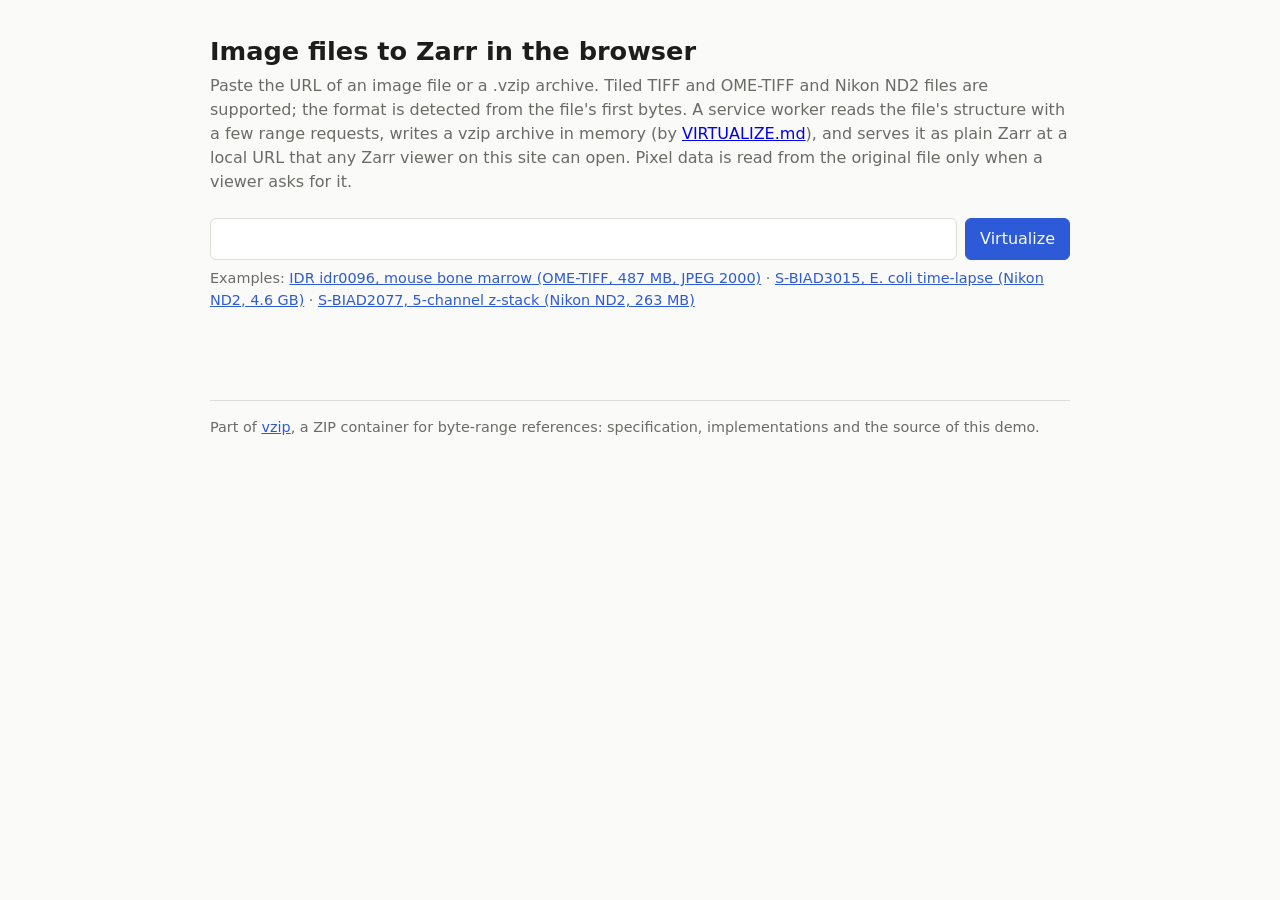
==== image-to-zarr/index.html @ a0968140 "chore(pages): build image-to-zarr from d-v-b/vzip@c5d77cf and d-v-b/neuroglancer@521269b" ====
<!doctype html>
<html lang="en">
<head>
<meta charset="utf-8">
<meta name="viewport" content="width=device-width, initial-scale=1">
<title>Image files to Zarr in the browser</title>
<meta name="description" content="Paste the URL of a remote image file, such as an (OME-)TIFF or a Nikon ND2: a service worker virtualizes it into a vzip archive in the browser and serves it as plain Zarr, opened here in Neuroglancer.">
<style>
  :root {
    --bg: #fafaf8; --fg: #1d1d1b; --muted: #6b6b66; --line: #deddd8;
    --panel: #ffffff; --accent: #2d5bd7; --error: #b3261e;
    font-family: ui-sans-serif, system-ui, -apple-system, "Segoe UI", sans-serif;
  }
  @media (prefers-color-scheme: dark) {
    :root { --bg: #141413; --fg: #ecebe6; --muted: #9b9a94; --line: #34332f;
      --panel: #1d1d1b; --accent: #8aa8ff; --error: #f2b8b5; }
  }
  body { background: var(--bg); color: var(--fg); margin: 0; line-height: 1.5; }
  main { max-width: 860px; margin: 0 auto; padding: 32px 16px 64px; }
  h1 { font-size: 1.6rem; margin: 0 0 4px; }
  p.lede { color: var(--muted); margin: 0 0 24px; }
  form { display: flex; gap: 8px; flex-wrap: wrap; }
  select { font: inherit; padding: 2px 4px; border: 1px solid var(--line); border-radius: 4px; background: var(--panel); color: var(--fg); }
  input { flex: 1 1 420px; min-width: 0; padding: 8px 10px; font: inherit; font-size: 0.9rem;
    border: 1px solid var(--line); border-radius: 6px; background: var(--panel); color: var(--fg); }
  button, a.button { padding: 8px 14px; font: inherit; border-radius: 6px; border: 1px solid var(--accent);
    background: var(--accent); color: var(--bg); cursor: pointer; text-decoration: none; display: inline-block; }
  a.button.secondary { background: transparent; color: var(--accent); }
  #status { margin: 16px 0; color: var(--muted); min-height: 1.5em; }
  #status.error { color: var(--error); }
  section { background: var(--panel); border: 1px solid var(--line); border-radius: 8px; padding: 16px; margin-top: 16px; }
  code { font-family: ui-monospace, "SF Mono", Menlo, monospace; font-size: 0.85rem; word-break: break-all; }
  table { border-collapse: collapse; width: 100%; font-size: 0.9rem; margin: 8px 0 16px; }
  th, td { text-align: left; padding: 4px 8px; border-bottom: 1px solid var(--line); }
  th { color: var(--muted); font-weight: 500; }
  .actions { display: flex; gap: 8px; flex-wrap: wrap; }
  .examples { font-size: 0.9rem; color: var(--muted); margin-top: 8px; }
  .examples a { color: var(--accent); }
  footer { margin-top: 48px; padding-top: 16px; border-top: 1px solid var(--line); font-size: 0.9rem; color: var(--muted); }
  footer a { color: var(--accent); }
</style>
</head>
<body>
<main>
  <h1>Image files to Zarr in the browser</h1>
  <p class="lede">Paste the URL of an image file or a .vzip archive. Tiled TIFF and OME-TIFF and
    Nikon ND2 files are supported; the format is detected from the file's first bytes. A
    service worker reads the file's structure with a few range requests, writes a vzip archive in
    memory (by <a href="https://github.com/d-v-b/vzip/blob/main/VIRTUALIZE.md">VIRTUALIZE.md</a>), and
    serves it as plain Zarr at a local URL that any Zarr viewer on this site can open. Pixel data is
    read from the original file only when a viewer asks for it.</p>
  <form id="form">
    <input id="url" type="url" required aria-label="image file or vzip URL">
    <button type="submit">Virtualize</button>
  </form>
  <div class="examples">Examples: <a href="#" id="example">IDR idr0096, mouse bone marrow (OME-TIFF, 487 MB, JPEG 2000)</a>
    · <a href="#" id="example-nd2">S-BIAD3015, E. coli time-lapse (Nikon ND2, 4.6 GB)</a>
    · <a href="#" id="example-nd2-zstack">S-BIAD2077, 5-channel z-stack (Nikon ND2, 263 MB)</a></div>
  <div id="status" role="status"></div>
  <section id="result" hidden>
    <div><strong id="name"></strong></div>
    <div id="series-row" hidden>Image: <select id="series" aria-label="series"></select> <span id="series-count"></span></div>
    <div>Zarr URL: <code id="zarr-url"></code></div>
    <table><thead><tr><th>level</th><th>shape</th><th>chunk</th><th>data type</th><th>codecs</th></tr></thead>
      <tbody id="levels"></tbody></table>
    <div class="actions">
      <a class="button" id="open-ng" target="_blank" rel="noopener">Open in Neuroglancer</a>
      <a class="button secondary" id="download">Download .vzip</a>
    </div>
  </section>
  <footer>Part of <a href="https://github.com/d-v-b/vzip">vzip</a>, a ZIP container for
    byte-range references: specification, implementations and the source of this demo.</footer>
</main>
<script type="module" src="demo.js"></script>
</body>
</html>
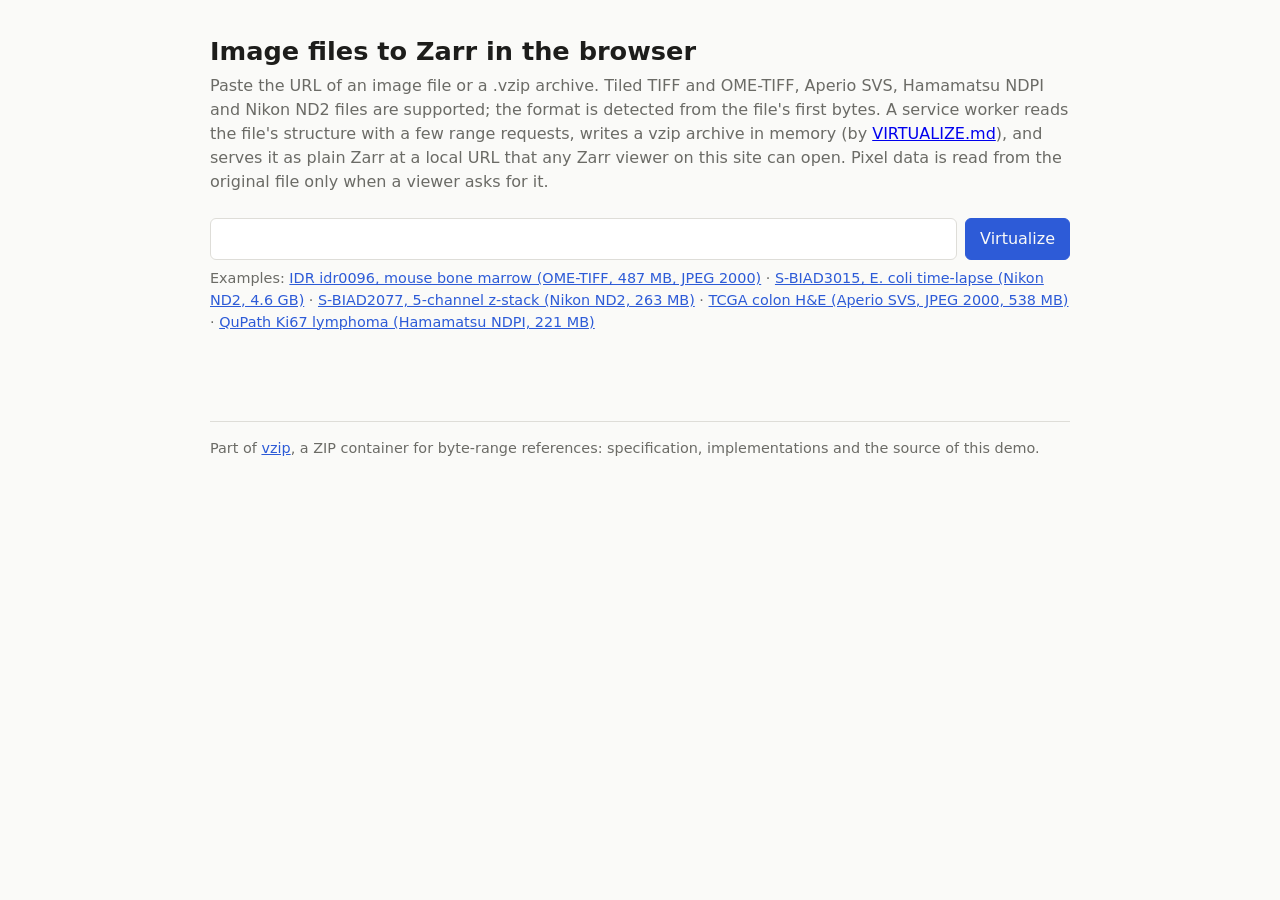
==== commit e366b379: "chore(pages): build image-to-zarr from d-v-b/vzip@f7aad7b and d-v-b/neuroglancer@e966e24" ====
--- a/image-to-zarr/index.html
+++ b/image-to-zarr/index.html
@@ -43,8 +43,8 @@
 <body>
 <main>
   <h1>Image files to Zarr in the browser</h1>
-  <p class="lede">Paste the URL of an image file or a .vzip archive. Tiled TIFF and OME-TIFF and
-    Nikon ND2 files are supported; the format is detected from the file's first bytes. A
+  <p class="lede">Paste the URL of an image file or a .vzip archive. Tiled TIFF and OME-TIFF, Aperio SVS,
+    Hamamatsu NDPI and Nikon ND2 files are supported; the format is detected from the file's first bytes. A
     service worker reads the file's structure with a few range requests, writes a vzip archive in
     memory (by <a href="https://github.com/d-v-b/vzip/blob/main/VIRTUALIZE.md">VIRTUALIZE.md</a>), and
     serves it as plain Zarr at a local URL that any Zarr viewer on this site can open. Pixel data is
@@ -55,11 +55,13 @@
   </form>
   <div class="examples">Examples: <a href="#" id="example">IDR idr0096, mouse bone marrow (OME-TIFF, 487 MB, JPEG 2000)</a>
     · <a href="#" id="example-nd2">S-BIAD3015, E. coli time-lapse (Nikon ND2, 4.6 GB)</a>
-    · <a href="#" id="example-nd2-zstack">S-BIAD2077, 5-channel z-stack (Nikon ND2, 263 MB)</a></div>
+    · <a href="#" id="example-nd2-zstack">S-BIAD2077, 5-channel z-stack (Nikon ND2, 263 MB)</a>
+    · <a href="#" id="example-svs">TCGA colon H&amp;E (Aperio SVS, JPEG 2000, 538 MB)</a>
+    · <a href="#" id="example-ndpi">QuPath Ki67 lymphoma (Hamamatsu NDPI, 221 MB)</a></div>
   <div id="status" role="status"></div>
   <section id="result" hidden>
     <div><strong id="name"></strong></div>
-    <div id="series-row" hidden>Image: <select id="series" aria-label="series"></select> <span id="series-count"></span></div>
+    <div id="series-row" hidden><span id="series-count"></span></div>
     <div>Zarr URL: <code id="zarr-url"></code></div>
     <table><thead><tr><th>level</th><th>shape</th><th>chunk</th><th>data type</th><th>codecs</th></tr></thead>
       <tbody id="levels"></tbody></table>
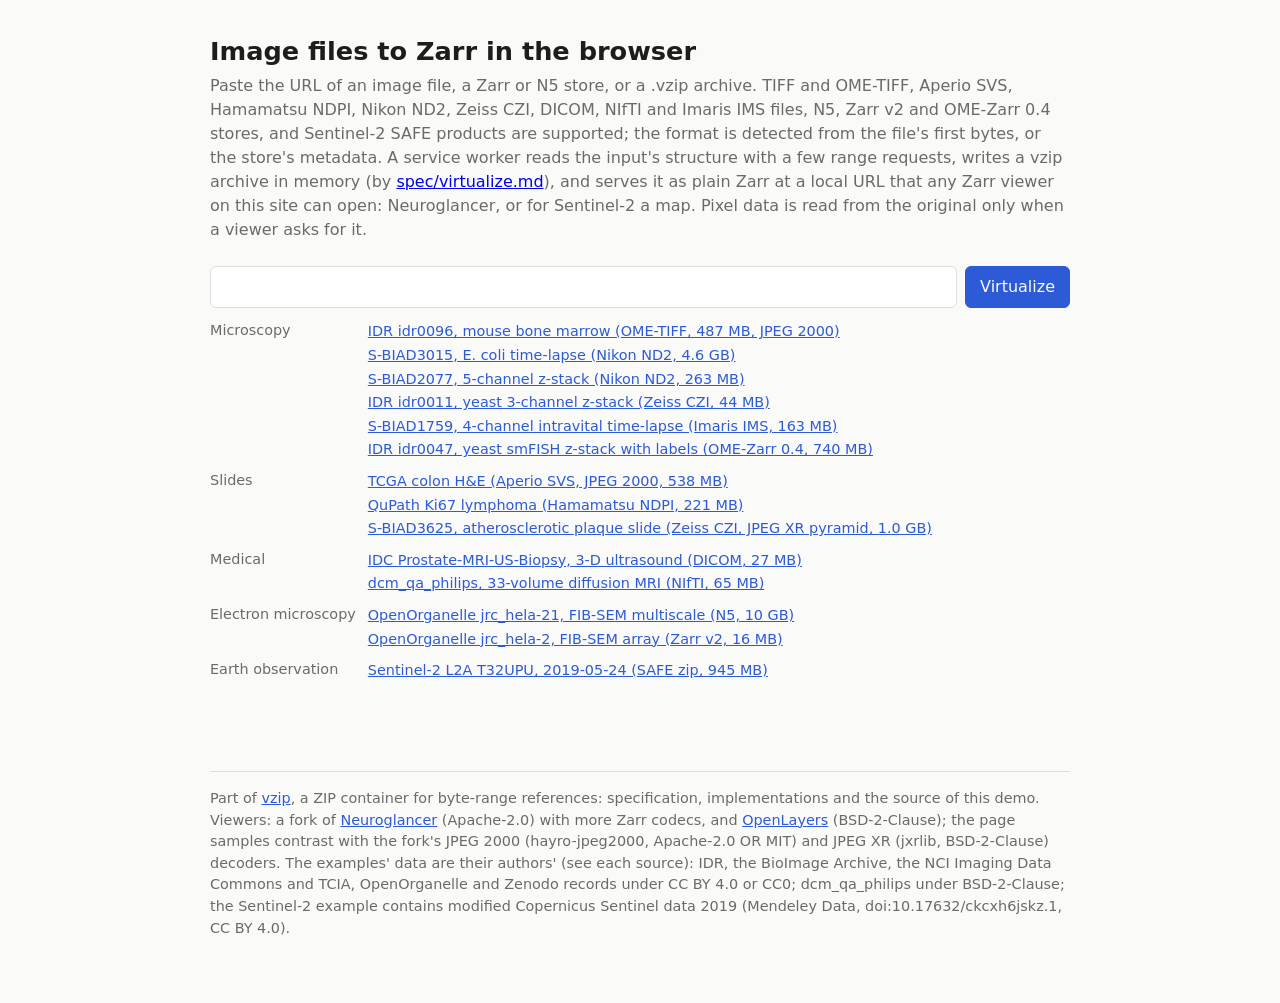
==== commit 0a20292f: "chore(pages): build image-to-zarr from d-v-b/vzip@d742d6f and d-v-b/neuroglancer@2e3c799" ====
--- a/image-to-zarr/index.html
+++ b/image-to-zarr/index.html
@@ -4,7 +4,7 @@
 <meta charset="utf-8">
 <meta name="viewport" content="width=device-width, initial-scale=1">
 <title>Image files to Zarr in the browser</title>
-<meta name="description" content="Paste the URL of a remote image file, such as an (OME-)TIFF or a Nikon ND2: a service worker virtualizes it into a vzip archive in the browser and serves it as plain Zarr, opened here in Neuroglancer.">
+<meta name="description" content="Paste the URL of a remote image file or store, such as an OME-TIFF, a Zeiss CZI, a DICOM, an N5 or a Sentinel-2 SAFE product: a service worker virtualizes it into a vzip archive in the browser and serves it as plain Zarr, opened here in Neuroglancer or on a map.">
 <style>
   :root {
     --bg: #fafaf8; --fg: #1d1d1b; --muted: #6b6b66; --line: #deddd8;
@@ -34,8 +34,16 @@
   th, td { text-align: left; padding: 4px 8px; border-bottom: 1px solid var(--line); }
   th { color: var(--muted); font-weight: 500; }
   .actions { display: flex; gap: 8px; flex-wrap: wrap; }
-  .examples { font-size: 0.9rem; color: var(--muted); margin-top: 8px; }
-  .examples a { color: var(--accent); }
+  .examples { font-size: 0.9rem; color: var(--muted); margin: 12px 0 0; padding: 0; list-style: none;
+    display: grid; grid-template-columns: max-content 1fr; gap: 8px 12px; }
+  .examples dt { font-weight: 500; }
+  .examples dd { margin: 0; }
+  .examples a { color: var(--accent); display: block; padding: 1px 0; }
+  @media (max-width: 560px) { .examples { grid-template-columns: 1fr; } .examples dd { margin-bottom: 6px; } }
+  [hidden] { display: none !important; }
+  .table { overflow-x: auto; }
+  #view-row { margin: 4px 0; }
+  #view-note { color: var(--muted); }
   footer { margin-top: 48px; padding-top: 16px; border-top: 1px solid var(--line); font-size: 0.9rem; color: var(--muted); }
   footer a { color: var(--accent); }
 </style>
@@ -43,35 +51,74 @@
 <body>
 <main>
   <h1>Image files to Zarr in the browser</h1>
-  <p class="lede">Paste the URL of an image file or a .vzip archive. Tiled TIFF and OME-TIFF, Aperio SVS,
-    Hamamatsu NDPI and Nikon ND2 files are supported; the format is detected from the file's first bytes. A
-    service worker reads the file's structure with a few range requests, writes a vzip archive in
-    memory (by <a href="https://github.com/d-v-b/vzip/blob/main/VIRTUALIZE.md">VIRTUALIZE.md</a>), and
-    serves it as plain Zarr at a local URL that any Zarr viewer on this site can open. Pixel data is
-    read from the original file only when a viewer asks for it.</p>
+  <p class="lede">Paste the URL of an image file, a Zarr or N5 store, or a .vzip archive. TIFF and OME-TIFF,
+    Aperio SVS, Hamamatsu NDPI, Nikon ND2, Zeiss CZI, DICOM, NIfTI and Imaris IMS files, N5, Zarr v2 and
+    OME-Zarr 0.4 stores, and Sentinel-2 SAFE products are supported; the format is detected from the file's
+    first bytes, or the store's metadata. A service worker reads the input's structure with a few range
+    requests, writes a vzip archive in memory (by <a href="https://github.com/d-v-b/vzip/blob/main/spec/virtualize.md">spec/virtualize.md</a>),
+    and serves it as plain Zarr at a local URL that any Zarr viewer on this site can open: Neuroglancer, or
+    for Sentinel-2 a map. Pixel data is read from the original only when a viewer asks for it.</p>
   <form id="form">
     <input id="url" type="url" required aria-label="image file or vzip URL">
     <button type="submit">Virtualize</button>
   </form>
-  <div class="examples">Examples: <a href="#" id="example">IDR idr0096, mouse bone marrow (OME-TIFF, 487 MB, JPEG 2000)</a>
-    · <a href="#" id="example-nd2">S-BIAD3015, E. coli time-lapse (Nikon ND2, 4.6 GB)</a>
-    · <a href="#" id="example-nd2-zstack">S-BIAD2077, 5-channel z-stack (Nikon ND2, 263 MB)</a>
-    · <a href="#" id="example-svs">TCGA colon H&amp;E (Aperio SVS, JPEG 2000, 538 MB)</a>
-    · <a href="#" id="example-ndpi">QuPath Ki67 lymphoma (Hamamatsu NDPI, 221 MB)</a></div>
+  <!--
+    Examples, with their sources and licenses:
+    - IDR idr0096 (CC BY 4.0), BioImage Archive S-BIAD3015, S-BIAD2077, S-BIAD1759, S-BIAD3625 (EMBL-EBI
+      BioImage Archive; S-BIAD1759 CC BY 4.0, S-BIAD3625 CC0), IDR idr0011 and idr0047 (CC BY 4.0).
+    - TCGA-CM-4752 (Zenodo 7189465, CC BY 4.0); QuPath's Ki67 lymphoma tutorial slide (Zenodo 18302140,
+      CC BY 4.0). Zenodo can be slow to serve range requests.
+    - Prostate-MRI-US-Biopsy, via the NCI Imaging Data Commons (CC BY 4.0; TCIA, doi:10.7937/TCIA.2020.A61IOC1A).
+    - dcm_qa_philips by Chris Rorden (BSD-2-Clause), https://github.com/neurolabusc/dcm_qa_philips.
+    - OpenOrganelle jrc_hela-21 and jrc_hela-2 (Janelia COSEM, CC BY 4.0).
+    - Sentinel-2 L2A tile T32UPU of 2019-05-24, from Mendeley Data doi:10.17632/ckcxh6jskz.1 by Lukas Graf
+      (CC BY 4.0); contains modified Copernicus Sentinel data 2019. The URL is Mendeley's own S3 object,
+      which may not stay stable.
+  -->
+  <dl class="examples" aria-label="examples">
+    <dt>Microscopy</dt>
+    <dd><a href="#" id="example" data-url="https://ftp.ebi.ac.uk/pub/databases/IDR/idr0096-tratwal-marrowquant/20210609-ftp-ome-tiffs/4000_d11_m5_LT_2%20(20x_01).ome.tiff">IDR idr0096, mouse bone marrow (OME-TIFF, 487 MB, JPEG 2000)</a>
+      <a href="#" id="example-nd2" data-url="https://ftp.ebi.ac.uk/biostudies/fire/S-BIAD/015/S-BIAD3015/Files/1-SR_1_9_6hPre-C_MC1.nd2">S-BIAD3015, E. coli time-lapse (Nikon ND2, 4.6 GB)</a>
+      <a href="#" id="example-nd2-zstack" data-url="https://ftp.ebi.ac.uk/biostudies/fire/S-BIAD/077/S-BIAD2077/Files/373_230614_A1_Blk_Reg2_40x.nd2">S-BIAD2077, 5-channel z-stack (Nikon ND2, 263 MB)</a>
+      <a href="#" id="example-czi" data-url="https://ftp.ebi.ac.uk/pub/databases/IDR/idr0011-ledesmafernandez-dad4/20150826-peter_thorpe/Stinger%20plates-extra%20images%20screen%20T34%20x%20TS-more%20repeats/Plate1-Blue-A_TS-Stinger/Plate1-Blue-A-02-Scene-1-P2-E1-01.czi">IDR idr0011, yeast 3-channel z-stack (Zeiss CZI, 44 MB)</a>
+      <a href="#" id="example-ims" data-url="https://ftp.ebi.ac.uk/biostudies/fire/S-BIAD/759/S-BIAD1759/Files/BEHAV3D_Tumor_Profiler/DMG/2430F12/2430F12_pos1_CL1_1.ims">S-BIAD1759, 4-channel intravital time-lapse (Imaris IMS, 163 MB)</a>
+      <a href="#" id="example-ome-zarr" data-url="https://uk1s3.embassy.ebi.ac.uk/idr/zarr/v0.4/idr0047A/4496763.zarr/">IDR idr0047, yeast smFISH z-stack with labels (OME-Zarr 0.4, 740 MB)</a></dd>
+    <dt>Slides</dt>
+    <dd><a href="#" id="example-svs" data-url="https://zenodo.org/api/records/7189465/files/TCGA-CM-4752.svs/content">TCGA colon H&amp;E (Aperio SVS, JPEG 2000, 538 MB)</a>
+      <a href="#" id="example-ndpi" data-url="https://zenodo.org/api/records/18302140/files/ki67_lymphoma.ndpi/content">QuPath Ki67 lymphoma (Hamamatsu NDPI, 221 MB)</a>
+      <a href="#" id="example-czi-pyramid" data-url="https://ftp.ebi.ac.uk/pub/databases/biostudies/S-BIAD/625/S-BIAD3625/Files/Elena_Kratz_atherosclerosis/ID4.czi">S-BIAD3625, atherosclerotic plaque slide (Zeiss CZI, JPEG XR pyramid, 1.0 GB)</a></dd>
+    <dt>Medical</dt>
+    <dd><a href="#" id="example-dicom" data-url="https://idc-open-data.s3.amazonaws.com/d8d93a71-dfc8-43da-90ca-11e9aaf45cfe/8afac71d-a7c8-4ca4-b4c0-2e0261dfa384.dcm">IDC Prostate-MRI-US-Biopsy, 3-D ultrasound (DICOM, 27 MB)</a>
+      <a href="#" id="example-nifti" data-url="https://raw.githubusercontent.com/neurolabusc/dcm_qa_philips/74efdbc01eb62540fbb702787c3a7a2c0e22f9eb/Ref/DT_HIGH_32DIR_SENSE_1201.nii">dcm_qa_philips, 33-volume diffusion MRI (NIfTI, 65 MB)</a></dd>
+    <dt>Electron microscopy</dt>
+    <dd><a href="#" id="example-n5" data-url="https://janelia-cosem-datasets.s3.amazonaws.com/jrc_hela-21/jrc_hela-21.n5/em/fibsem-uint8/">OpenOrganelle jrc_hela-21, FIB-SEM multiscale (N5, 10 GB)</a>
+      <a href="#" id="example-zarr2" data-url="https://janelia-cosem-datasets.s3.amazonaws.com/jrc_hela-2/jrc_hela-2.zarr/recon-1/em/fibsem-uint8/s4/">OpenOrganelle jrc_hela-2, FIB-SEM array (Zarr v2, 16 MB)</a></dd>
+    <dt>Earth observation</dt>
+    <dd><a href="#" id="example-safe" data-url="https://prod-dcd-datasets-public-files-eu-west-1.s3.eu-west-1.amazonaws.com/4ee3c7fe-7ed9-489f-98d7-708ba7f426f9">Sentinel-2 L2A T32UPU, 2019-05-24 (SAFE zip, 945 MB)</a></dd>
+  </dl>
   <div id="status" role="status"></div>
   <section id="result" hidden>
     <div><strong id="name"></strong></div>
-    <div id="series-row" hidden><span id="series-count"></span></div>
+    <div id="view-row" hidden><label>Show <select id="view" aria-label="what to show"></select></label></div>
+    <div id="view-note"></div>
     <div>Zarr URL: <code id="zarr-url"></code></div>
-    <table><thead><tr><th>level</th><th>shape</th><th>chunk</th><th>data type</th><th>codecs</th></tr></thead>
-      <tbody id="levels"></tbody></table>
+    <div class="table"><table><thead><tr><th>array</th><th>shape</th><th>chunk</th><th>data type</th><th>codecs</th></tr></thead>
+      <tbody id="levels"></tbody></table></div>
     <div class="actions">
       <a class="button" id="open-ng" target="_blank" rel="noopener">Open in Neuroglancer</a>
+      <a class="button" id="open-map" target="_blank" rel="noopener" hidden>View on a map</a>
       <a class="button secondary" id="download">Download .vzip</a>
     </div>
   </section>
   <footer>Part of <a href="https://github.com/d-v-b/vzip">vzip</a>, a ZIP container for
-    byte-range references: specification, implementations and the source of this demo.</footer>
+    byte-range references: specification, implementations and the source of this demo.
+    Viewers: a fork of <a href="https://github.com/google/neuroglancer">Neuroglancer</a> (Apache-2.0) with
+    more Zarr codecs, and <a href="https://openlayers.org/">OpenLayers</a> (BSD-2-Clause); the page samples
+    contrast with the fork's JPEG 2000 (hayro-jpeg2000, Apache-2.0 OR MIT) and JPEG XR (jxrlib, BSD-2-Clause) decoders.
+    The examples' data are their authors' (see each source): IDR, the BioImage Archive, the NCI Imaging Data
+    Commons and TCIA, OpenOrganelle and Zenodo records under CC BY 4.0 or CC0; dcm_qa_philips under
+    BSD-2-Clause; the Sentinel-2 example contains modified Copernicus Sentinel data 2019 (Mendeley Data,
+    doi:10.17632/ckcxh6jskz.1, CC BY 4.0).</footer>
 </main>
 <script type="module" src="demo.js"></script>
 </body>
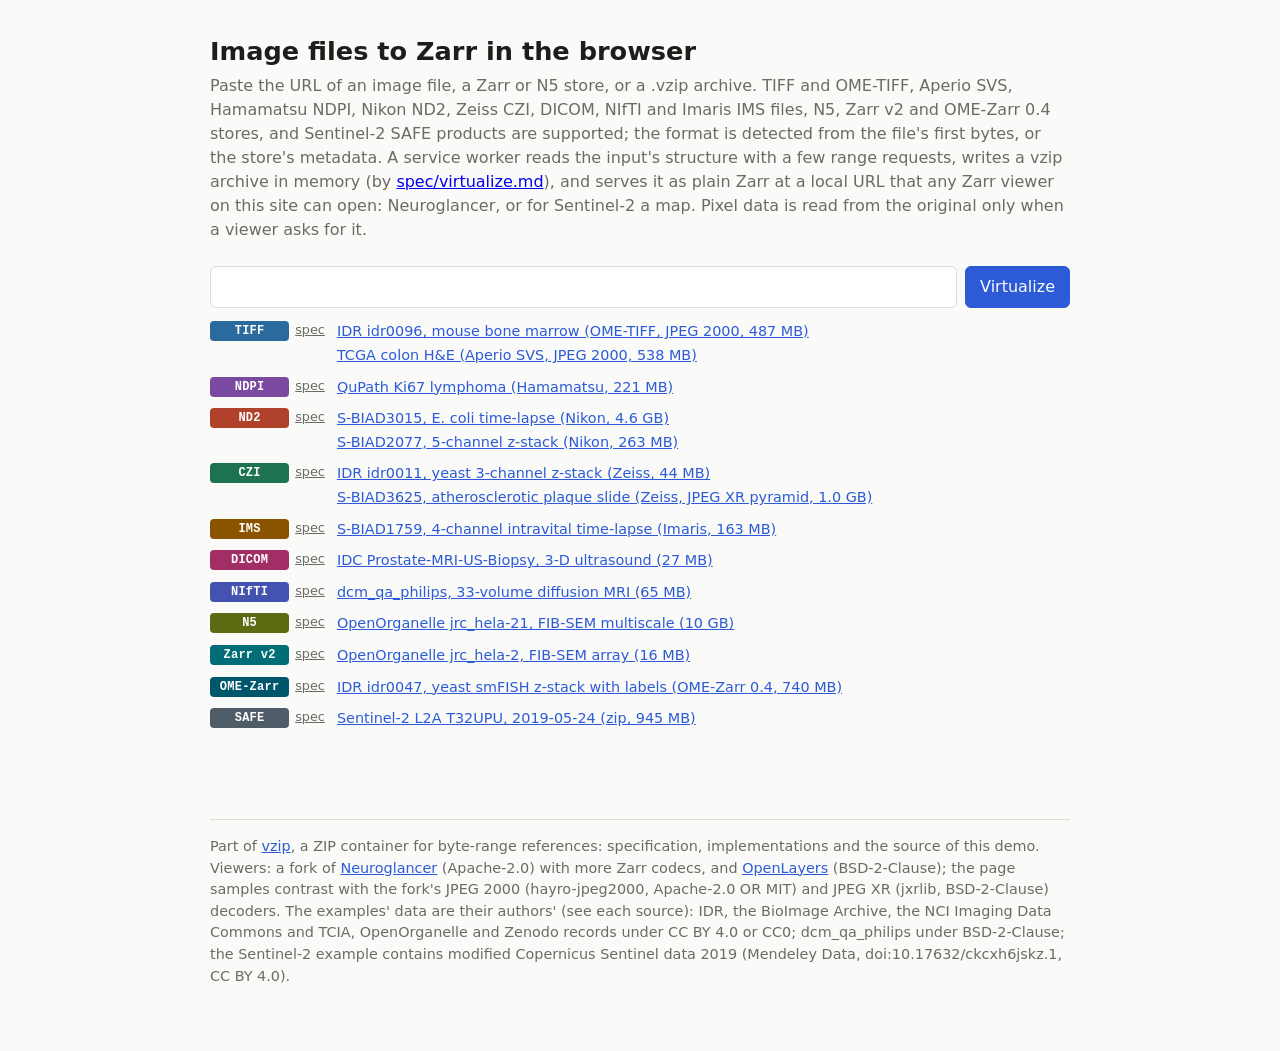
==== commit 235c333e: "chore(pages): build image-to-zarr from d-v-b/vzip@5254180 and d-v-b/neuroglancer@2e3c799" ====
--- a/image-to-zarr/index.html
+++ b/image-to-zarr/index.html
@@ -36,10 +36,15 @@
   .actions { display: flex; gap: 8px; flex-wrap: wrap; }
   .examples { font-size: 0.9rem; color: var(--muted); margin: 12px 0 0; padding: 0; list-style: none;
     display: grid; grid-template-columns: max-content 1fr; gap: 8px 12px; }
-  .examples dt { font-weight: 500; }
+  .examples dt { display: flex; align-items: baseline; gap: 6px; white-space: nowrap; }
   .examples dd { margin: 0; }
-  .examples a { color: var(--accent); display: block; padding: 1px 0; }
-  @media (max-width: 560px) { .examples { grid-template-columns: 1fr; } .examples dd { margin-bottom: 6px; } }
+  .examples dd a { color: var(--accent); display: block; padding: 1px 0; }
+  .examples a.spec { color: var(--muted); font-size: 0.8rem; }
+  /* a format's name, on its own color (each dark enough for white text in either theme) */
+  .fmt { display: inline-block; min-width: 6.6em; box-sizing: border-box; text-align: center; padding: 1px 7px; border-radius: 4px;
+    background: var(--fmt); color: #fff; font: 600 0.75rem/1.5 ui-monospace, "SF Mono", Menlo, monospace;
+    letter-spacing: 0.02em; }
+  @media (max-width: 560px) { .examples { grid-template-columns: 1fr; gap: 2px 12px; } .examples dd { margin-bottom: 8px; } }
   [hidden] { display: none !important; }
   .table { overflow-x: auto; }
   #view-row { margin: 4px 0; }
@@ -75,26 +80,32 @@
       (CC BY 4.0); contains modified Copernicus Sentinel data 2019. The URL is Mendeley's own S3 object,
       which may not stay stable.
   -->
-  <dl class="examples" aria-label="examples">
-    <dt>Microscopy</dt>
-    <dd><a href="#" id="example" data-url="https://ftp.ebi.ac.uk/pub/databases/IDR/idr0096-tratwal-marrowquant/20210609-ftp-ome-tiffs/4000_d11_m5_LT_2%20(20x_01).ome.tiff">IDR idr0096, mouse bone marrow (OME-TIFF, 487 MB, JPEG 2000)</a>
-      <a href="#" id="example-nd2" data-url="https://ftp.ebi.ac.uk/biostudies/fire/S-BIAD/015/S-BIAD3015/Files/1-SR_1_9_6hPre-C_MC1.nd2">S-BIAD3015, E. coli time-lapse (Nikon ND2, 4.6 GB)</a>
-      <a href="#" id="example-nd2-zstack" data-url="https://ftp.ebi.ac.uk/biostudies/fire/S-BIAD/077/S-BIAD2077/Files/373_230614_A1_Blk_Reg2_40x.nd2">S-BIAD2077, 5-channel z-stack (Nikon ND2, 263 MB)</a>
-      <a href="#" id="example-czi" data-url="https://ftp.ebi.ac.uk/pub/databases/IDR/idr0011-ledesmafernandez-dad4/20150826-peter_thorpe/Stinger%20plates-extra%20images%20screen%20T34%20x%20TS-more%20repeats/Plate1-Blue-A_TS-Stinger/Plate1-Blue-A-02-Scene-1-P2-E1-01.czi">IDR idr0011, yeast 3-channel z-stack (Zeiss CZI, 44 MB)</a>
-      <a href="#" id="example-ims" data-url="https://ftp.ebi.ac.uk/biostudies/fire/S-BIAD/759/S-BIAD1759/Files/BEHAV3D_Tumor_Profiler/DMG/2430F12/2430F12_pos1_CL1_1.ims">S-BIAD1759, 4-channel intravital time-lapse (Imaris IMS, 163 MB)</a>
-      <a href="#" id="example-ome-zarr" data-url="https://uk1s3.embassy.ebi.ac.uk/idr/zarr/v0.4/idr0047A/4496763.zarr/">IDR idr0047, yeast smFISH z-stack with labels (OME-Zarr 0.4, 740 MB)</a></dd>
-    <dt>Slides</dt>
-    <dd><a href="#" id="example-svs" data-url="https://zenodo.org/api/records/7189465/files/TCGA-CM-4752.svs/content">TCGA colon H&amp;E (Aperio SVS, JPEG 2000, 538 MB)</a>
-      <a href="#" id="example-ndpi" data-url="https://zenodo.org/api/records/18302140/files/ki67_lymphoma.ndpi/content">QuPath Ki67 lymphoma (Hamamatsu NDPI, 221 MB)</a>
-      <a href="#" id="example-czi-pyramid" data-url="https://ftp.ebi.ac.uk/pub/databases/biostudies/S-BIAD/625/S-BIAD3625/Files/Elena_Kratz_atherosclerosis/ID4.czi">S-BIAD3625, atherosclerotic plaque slide (Zeiss CZI, JPEG XR pyramid, 1.0 GB)</a></dd>
-    <dt>Medical</dt>
-    <dd><a href="#" id="example-dicom" data-url="https://idc-open-data.s3.amazonaws.com/d8d93a71-dfc8-43da-90ca-11e9aaf45cfe/8afac71d-a7c8-4ca4-b4c0-2e0261dfa384.dcm">IDC Prostate-MRI-US-Biopsy, 3-D ultrasound (DICOM, 27 MB)</a>
-      <a href="#" id="example-nifti" data-url="https://raw.githubusercontent.com/neurolabusc/dcm_qa_philips/74efdbc01eb62540fbb702787c3a7a2c0e22f9eb/Ref/DT_HIGH_32DIR_SENSE_1201.nii">dcm_qa_philips, 33-volume diffusion MRI (NIfTI, 65 MB)</a></dd>
-    <dt>Electron microscopy</dt>
-    <dd><a href="#" id="example-n5" data-url="https://janelia-cosem-datasets.s3.amazonaws.com/jrc_hela-21/jrc_hela-21.n5/em/fibsem-uint8/">OpenOrganelle jrc_hela-21, FIB-SEM multiscale (N5, 10 GB)</a>
-      <a href="#" id="example-zarr2" data-url="https://janelia-cosem-datasets.s3.amazonaws.com/jrc_hela-2/jrc_hela-2.zarr/recon-1/em/fibsem-uint8/s4/">OpenOrganelle jrc_hela-2, FIB-SEM array (Zarr v2, 16 MB)</a></dd>
-    <dt>Earth observation</dt>
-    <dd><a href="#" id="example-safe" data-url="https://prod-dcd-datasets-public-files-eu-west-1.s3.eu-west-1.amazonaws.com/4ee3c7fe-7ed9-489f-98d7-708ba7f426f9">Sentinel-2 L2A T32UPU, 2019-05-24 (SAFE zip, 945 MB)</a></dd>
+  <dl class="examples" aria-label="examples, by format">
+    <dt><span class="fmt" style="--fmt: #2b6a9e">TIFF</span> <a class="spec" href="https://github.com/d-v-b/vzip/blob/main/spec/virtualize/tiff.md" title="how vzip virtualizes TIFF">spec</a></dt>
+    <dd><a href="#" id="example" data-url="https://ftp.ebi.ac.uk/pub/databases/IDR/idr0096-tratwal-marrowquant/20210609-ftp-ome-tiffs/4000_d11_m5_LT_2%20(20x_01).ome.tiff">IDR idr0096, mouse bone marrow (OME-TIFF, JPEG 2000, 487 MB)</a>
+      <a href="#" id="example-svs" data-url="https://zenodo.org/api/records/7189465/files/TCGA-CM-4752.svs/content">TCGA colon H&amp;E (Aperio SVS, JPEG 2000, 538 MB)</a></dd>
+    <dt><span class="fmt" style="--fmt: #7a4aa0">NDPI</span> <a class="spec" href="https://github.com/d-v-b/vzip/blob/main/spec/virtualize/ndpi.md" title="how vzip virtualizes NDPI">spec</a></dt>
+    <dd><a href="#" id="example-ndpi" data-url="https://zenodo.org/api/records/18302140/files/ki67_lymphoma.ndpi/content">QuPath Ki67 lymphoma (Hamamatsu, 221 MB)</a></dd>
+    <dt><span class="fmt" style="--fmt: #b0422c">ND2</span> <a class="spec" href="https://github.com/d-v-b/vzip/blob/main/spec/virtualize/nd2.md" title="how vzip virtualizes ND2">spec</a></dt>
+    <dd><a href="#" id="example-nd2" data-url="https://ftp.ebi.ac.uk/biostudies/fire/S-BIAD/015/S-BIAD3015/Files/1-SR_1_9_6hPre-C_MC1.nd2">S-BIAD3015, E. coli time-lapse (Nikon, 4.6 GB)</a>
+      <a href="#" id="example-nd2-zstack" data-url="https://ftp.ebi.ac.uk/biostudies/fire/S-BIAD/077/S-BIAD2077/Files/373_230614_A1_Blk_Reg2_40x.nd2">S-BIAD2077, 5-channel z-stack (Nikon, 263 MB)</a></dd>
+    <dt><span class="fmt" style="--fmt: #1d7350">CZI</span> <a class="spec" href="https://github.com/d-v-b/vzip/blob/main/spec/virtualize/czi.md" title="how vzip virtualizes CZI">spec</a></dt>
+    <dd><a href="#" id="example-czi" data-url="https://ftp.ebi.ac.uk/pub/databases/IDR/idr0011-ledesmafernandez-dad4/20150826-peter_thorpe/Stinger%20plates-extra%20images%20screen%20T34%20x%20TS-more%20repeats/Plate1-Blue-A_TS-Stinger/Plate1-Blue-A-02-Scene-1-P2-E1-01.czi">IDR idr0011, yeast 3-channel z-stack (Zeiss, 44 MB)</a>
+      <a href="#" id="example-czi-pyramid" data-url="https://ftp.ebi.ac.uk/pub/databases/biostudies/S-BIAD/625/S-BIAD3625/Files/Elena_Kratz_atherosclerosis/ID4.czi">S-BIAD3625, atherosclerotic plaque slide (Zeiss, JPEG XR pyramid, 1.0 GB)</a></dd>
+    <dt><span class="fmt" style="--fmt: #8a5300">IMS</span> <a class="spec" href="https://github.com/d-v-b/vzip/blob/main/spec/virtualize/ims.md" title="how vzip virtualizes IMS">spec</a></dt>
+    <dd><a href="#" id="example-ims" data-url="https://ftp.ebi.ac.uk/biostudies/fire/S-BIAD/759/S-BIAD1759/Files/BEHAV3D_Tumor_Profiler/DMG/2430F12/2430F12_pos1_CL1_1.ims">S-BIAD1759, 4-channel intravital time-lapse (Imaris, 163 MB)</a></dd>
+    <dt><span class="fmt" style="--fmt: #a12f66">DICOM</span> <a class="spec" href="https://github.com/d-v-b/vzip/blob/main/spec/virtualize/dicom.md" title="how vzip virtualizes DICOM">spec</a></dt>
+    <dd><a href="#" id="example-dicom" data-url="https://idc-open-data.s3.amazonaws.com/d8d93a71-dfc8-43da-90ca-11e9aaf45cfe/8afac71d-a7c8-4ca4-b4c0-2e0261dfa384.dcm">IDC Prostate-MRI-US-Biopsy, 3-D ultrasound (27 MB)</a></dd>
+    <dt><span class="fmt" style="--fmt: #4553b0">NIfTI</span> <a class="spec" href="https://github.com/d-v-b/vzip/blob/main/spec/virtualize/nifti.md" title="how vzip virtualizes NIfTI">spec</a></dt>
+    <dd><a href="#" id="example-nifti" data-url="https://raw.githubusercontent.com/neurolabusc/dcm_qa_philips/74efdbc01eb62540fbb702787c3a7a2c0e22f9eb/Ref/DT_HIGH_32DIR_SENSE_1201.nii">dcm_qa_philips, 33-volume diffusion MRI (65 MB)</a></dd>
+    <dt><span class="fmt" style="--fmt: #5c6a12">N5</span> <a class="spec" href="https://github.com/d-v-b/vzip/blob/main/spec/virtualize/n5.md" title="how vzip virtualizes N5">spec</a></dt>
+    <dd><a href="#" id="example-n5" data-url="https://janelia-cosem-datasets.s3.amazonaws.com/jrc_hela-21/jrc_hela-21.n5/em/fibsem-uint8/">OpenOrganelle jrc_hela-21, FIB-SEM multiscale (10 GB)</a></dd>
+    <dt><span class="fmt" style="--fmt: #006d77">Zarr v2</span> <a class="spec" href="https://github.com/d-v-b/vzip/blob/main/spec/virtualize/zarr2.md" title="how vzip virtualizes Zarr v2">spec</a></dt>
+    <dd><a href="#" id="example-zarr2" data-url="https://janelia-cosem-datasets.s3.amazonaws.com/jrc_hela-2/jrc_hela-2.zarr/recon-1/em/fibsem-uint8/s4/">OpenOrganelle jrc_hela-2, FIB-SEM array (16 MB)</a></dd>
+    <dt><span class="fmt" style="--fmt: #00566b">OME-Zarr</span> <a class="spec" href="https://github.com/d-v-b/vzip/blob/main/spec/virtualize/ome-zarr.md" title="how vzip virtualizes OME-Zarr">spec</a></dt>
+    <dd><a href="#" id="example-ome-zarr" data-url="https://uk1s3.embassy.ebi.ac.uk/idr/zarr/v0.4/idr0047A/4496763.zarr/">IDR idr0047, yeast smFISH z-stack with labels (OME-Zarr 0.4, 740 MB)</a></dd>
+    <dt><span class="fmt" style="--fmt: #4f5b66">SAFE</span> <a class="spec" href="https://github.com/d-v-b/vzip/blob/main/spec/virtualize/safe.md" title="how vzip virtualizes SAFE">spec</a></dt>
+    <dd><a href="#" id="example-safe" data-url="https://prod-dcd-datasets-public-files-eu-west-1.s3.eu-west-1.amazonaws.com/4ee3c7fe-7ed9-489f-98d7-708ba7f426f9">Sentinel-2 L2A T32UPU, 2019-05-24 (zip, 945 MB)</a></dd>
   </dl>
   <div id="status" role="status"></div>
   <section id="result" hidden>
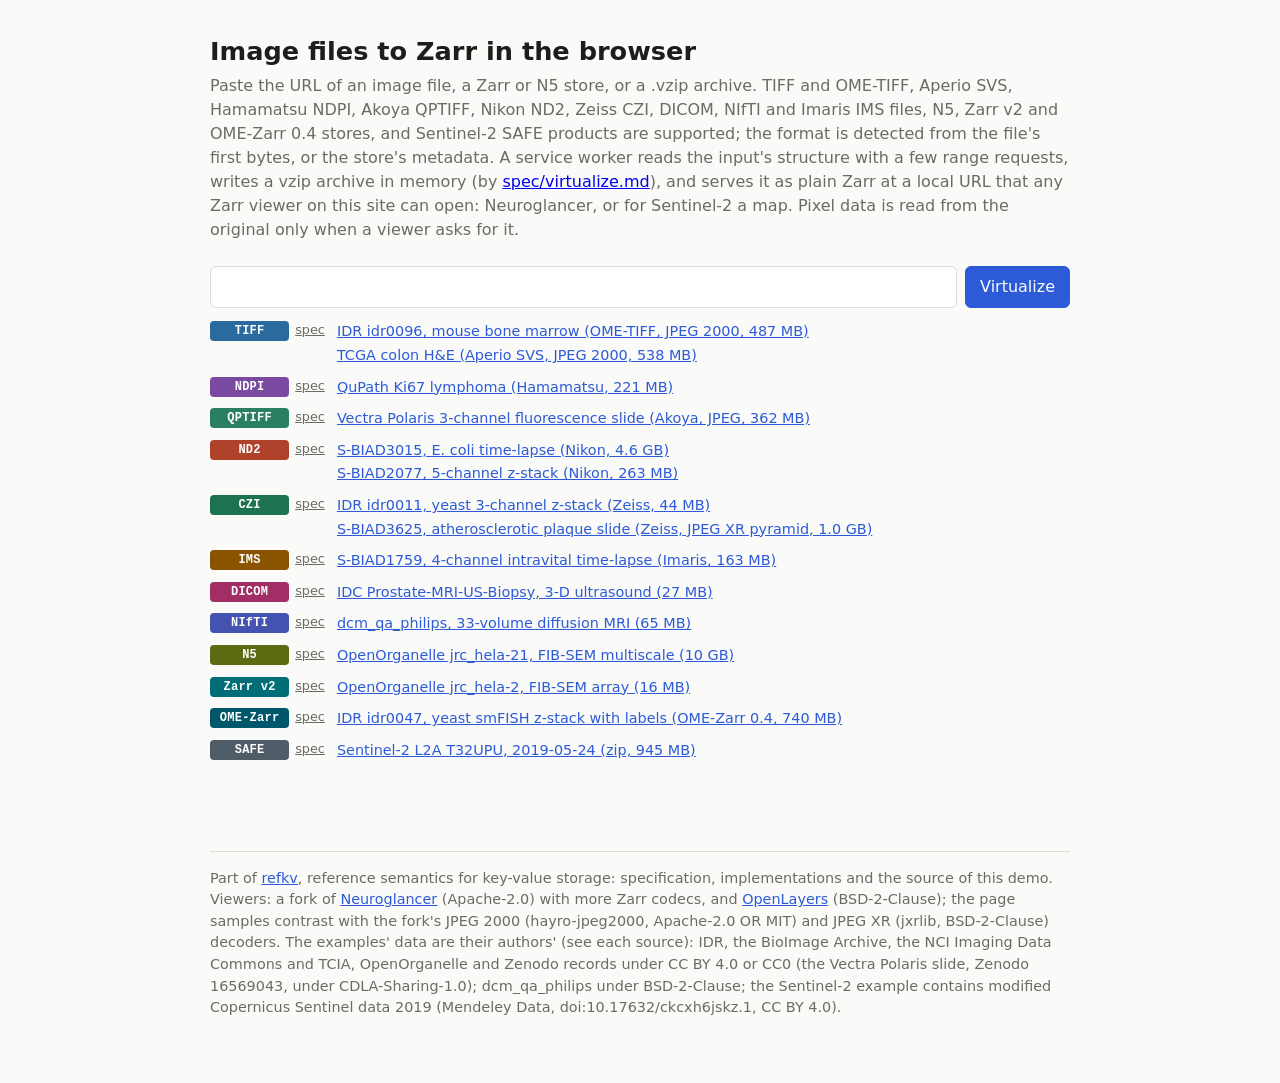
==== commit a388a559: "chore(pages): build image-to-zarr from d-v-b/refkv@ab7a1d49 and d-v-b/neuroglancer@e05ef04" ====
--- a/image-to-zarr/index.html
+++ b/image-to-zarr/index.html
@@ -4,7 +4,7 @@
 <meta charset="utf-8">
 <meta name="viewport" content="width=device-width, initial-scale=1">
 <title>Image files to Zarr in the browser</title>
-<meta name="description" content="Paste the URL of a remote image file or store, such as an OME-TIFF, a Zeiss CZI, a DICOM, an N5 or a Sentinel-2 SAFE product: a service worker virtualizes it into a vzip archive in the browser and serves it as plain Zarr, opened here in Neuroglancer or on a map.">
+<meta name="description" content="Paste the URL of a remote image file or store, such as an OME-TIFF, an Akoya QPTIFF, a Zeiss CZI, a DICOM, an N5 or a Sentinel-2 SAFE product: a service worker virtualizes it into a vzip archive in the browser and serves it as plain Zarr, opened here in Neuroglancer or on a map.">
 <style>
   :root {
     --bg: #fafaf8; --fg: #1d1d1b; --muted: #6b6b66; --line: #deddd8;
@@ -57,14 +57,14 @@
 <main>
   <h1>Image files to Zarr in the browser</h1>
   <p class="lede">Paste the URL of an image file, a Zarr or N5 store, or a .vzip archive. TIFF and OME-TIFF,
-    Aperio SVS, Hamamatsu NDPI, Nikon ND2, Zeiss CZI, DICOM, NIfTI and Imaris IMS files, N5, Zarr v2 and
+    Aperio SVS, Hamamatsu NDPI, Akoya QPTIFF, Nikon ND2, Zeiss CZI, DICOM, NIfTI and Imaris IMS files, N5, Zarr v2 and
     OME-Zarr 0.4 stores, and Sentinel-2 SAFE products are supported; the format is detected from the file's
     first bytes, or the store's metadata. A service worker reads the input's structure with a few range
-    requests, writes a vzip archive in memory (by <a href="https://github.com/d-v-b/vzip/blob/main/spec/virtualize.md">spec/virtualize.md</a>),
+    requests, writes a vzip archive in memory (by <a href="https://github.com/d-v-b/refkv/blob/main/spec/virtualize.md">spec/virtualize.md</a>),
     and serves it as plain Zarr at a local URL that any Zarr viewer on this site can open: Neuroglancer, or
     for Sentinel-2 a map. Pixel data is read from the original only when a viewer asks for it.</p>
   <form id="form">
-    <input id="url" type="url" required aria-label="image file or vzip URL">
+    <input id="url" type="url" required aria-label="image file or refkv URL">
     <button type="submit">Virtualize</button>
   </form>
   <!--
@@ -72,7 +72,8 @@
     - IDR idr0096 (CC BY 4.0), BioImage Archive S-BIAD3015, S-BIAD2077, S-BIAD1759, S-BIAD3625 (EMBL-EBI
       BioImage Archive; S-BIAD1759 CC BY 4.0, S-BIAD3625 CC0), IDR idr0011 and idr0047 (CC BY 4.0).
     - TCGA-CM-4752 (Zenodo 7189465, CC BY 4.0); QuPath's Ki67 lymphoma tutorial slide (Zenodo 18302140,
-      CC BY 4.0). Zenodo can be slow to serve range requests.
+      CC BY 4.0); a Vectra Polaris fluorescence slide from a QuPath rendering report (Zenodo 16569043,
+      CDLA-Sharing-1.0). Zenodo can be slow to serve range requests.
     - Prostate-MRI-US-Biopsy, via the NCI Imaging Data Commons (CC BY 4.0; TCIA, doi:10.7937/TCIA.2020.A61IOC1A).
     - dcm_qa_philips by Chris Rorden (BSD-2-Clause), https://github.com/neurolabusc/dcm_qa_philips.
     - OpenOrganelle jrc_hela-21 and jrc_hela-2 (Janelia COSEM, CC BY 4.0).
@@ -81,30 +82,32 @@
       which may not stay stable.
   -->
   <dl class="examples" aria-label="examples, by format">
-    <dt><span class="fmt" style="--fmt: #2b6a9e">TIFF</span> <a class="spec" href="https://github.com/d-v-b/vzip/blob/main/spec/virtualize/tiff.md" title="how vzip virtualizes TIFF">spec</a></dt>
+    <dt><span class="fmt" style="--fmt: #2b6a9e">TIFF</span> <a class="spec" href="https://github.com/d-v-b/refkv/blob/main/spec/virtualize/tiff.md" title="how refkv virtualizes TIFF">spec</a></dt>
     <dd><a href="#" id="example" data-url="https://ftp.ebi.ac.uk/pub/databases/IDR/idr0096-tratwal-marrowquant/20210609-ftp-ome-tiffs/4000_d11_m5_LT_2%20(20x_01).ome.tiff">IDR idr0096, mouse bone marrow (OME-TIFF, JPEG 2000, 487 MB)</a>
       <a href="#" id="example-svs" data-url="https://zenodo.org/api/records/7189465/files/TCGA-CM-4752.svs/content">TCGA colon H&amp;E (Aperio SVS, JPEG 2000, 538 MB)</a></dd>
-    <dt><span class="fmt" style="--fmt: #7a4aa0">NDPI</span> <a class="spec" href="https://github.com/d-v-b/vzip/blob/main/spec/virtualize/ndpi.md" title="how vzip virtualizes NDPI">spec</a></dt>
+    <dt><span class="fmt" style="--fmt: #7a4aa0">NDPI</span> <a class="spec" href="https://github.com/d-v-b/refkv/blob/main/spec/virtualize/ndpi.md" title="how refkv virtualizes NDPI">spec</a></dt>
     <dd><a href="#" id="example-ndpi" data-url="https://zenodo.org/api/records/18302140/files/ki67_lymphoma.ndpi/content">QuPath Ki67 lymphoma (Hamamatsu, 221 MB)</a></dd>
-    <dt><span class="fmt" style="--fmt: #b0422c">ND2</span> <a class="spec" href="https://github.com/d-v-b/vzip/blob/main/spec/virtualize/nd2.md" title="how vzip virtualizes ND2">spec</a></dt>
+    <dt><span class="fmt" style="--fmt: #2a7f62">QPTIFF</span> <a class="spec" href="https://github.com/d-v-b/refkv/blob/main/spec/virtualize/qptiff.md" title="how refkv virtualizes QPTIFF">spec</a></dt>
+    <dd><a href="#" id="example-qptiff" data-url="https://zenodo.org/api/records/16569043/files/2025-07-15_13_13_34.qptiff/content">Vectra Polaris 3-channel fluorescence slide (Akoya, JPEG, 362 MB)</a></dd>
+    <dt><span class="fmt" style="--fmt: #b0422c">ND2</span> <a class="spec" href="https://github.com/d-v-b/refkv/blob/main/spec/virtualize/nd2.md" title="how refkv virtualizes ND2">spec</a></dt>
     <dd><a href="#" id="example-nd2" data-url="https://ftp.ebi.ac.uk/biostudies/fire/S-BIAD/015/S-BIAD3015/Files/1-SR_1_9_6hPre-C_MC1.nd2">S-BIAD3015, E. coli time-lapse (Nikon, 4.6 GB)</a>
       <a href="#" id="example-nd2-zstack" data-url="https://ftp.ebi.ac.uk/biostudies/fire/S-BIAD/077/S-BIAD2077/Files/373_230614_A1_Blk_Reg2_40x.nd2">S-BIAD2077, 5-channel z-stack (Nikon, 263 MB)</a></dd>
-    <dt><span class="fmt" style="--fmt: #1d7350">CZI</span> <a class="spec" href="https://github.com/d-v-b/vzip/blob/main/spec/virtualize/czi.md" title="how vzip virtualizes CZI">spec</a></dt>
+    <dt><span class="fmt" style="--fmt: #1d7350">CZI</span> <a class="spec" href="https://github.com/d-v-b/refkv/blob/main/spec/virtualize/czi.md" title="how refkv virtualizes CZI">spec</a></dt>
     <dd><a href="#" id="example-czi" data-url="https://ftp.ebi.ac.uk/pub/databases/IDR/idr0011-ledesmafernandez-dad4/20150826-peter_thorpe/Stinger%20plates-extra%20images%20screen%20T34%20x%20TS-more%20repeats/Plate1-Blue-A_TS-Stinger/Plate1-Blue-A-02-Scene-1-P2-E1-01.czi">IDR idr0011, yeast 3-channel z-stack (Zeiss, 44 MB)</a>
       <a href="#" id="example-czi-pyramid" data-url="https://ftp.ebi.ac.uk/pub/databases/biostudies/S-BIAD/625/S-BIAD3625/Files/Elena_Kratz_atherosclerosis/ID4.czi">S-BIAD3625, atherosclerotic plaque slide (Zeiss, JPEG XR pyramid, 1.0 GB)</a></dd>
-    <dt><span class="fmt" style="--fmt: #8a5300">IMS</span> <a class="spec" href="https://github.com/d-v-b/vzip/blob/main/spec/virtualize/ims.md" title="how vzip virtualizes IMS">spec</a></dt>
+    <dt><span class="fmt" style="--fmt: #8a5300">IMS</span> <a class="spec" href="https://github.com/d-v-b/refkv/blob/main/spec/virtualize/ims.md" title="how refkv virtualizes IMS">spec</a></dt>
     <dd><a href="#" id="example-ims" data-url="https://ftp.ebi.ac.uk/biostudies/fire/S-BIAD/759/S-BIAD1759/Files/BEHAV3D_Tumor_Profiler/DMG/2430F12/2430F12_pos1_CL1_1.ims">S-BIAD1759, 4-channel intravital time-lapse (Imaris, 163 MB)</a></dd>
-    <dt><span class="fmt" style="--fmt: #a12f66">DICOM</span> <a class="spec" href="https://github.com/d-v-b/vzip/blob/main/spec/virtualize/dicom.md" title="how vzip virtualizes DICOM">spec</a></dt>
+    <dt><span class="fmt" style="--fmt: #a12f66">DICOM</span> <a class="spec" href="https://github.com/d-v-b/refkv/blob/main/spec/virtualize/dicom.md" title="how refkv virtualizes DICOM">spec</a></dt>
     <dd><a href="#" id="example-dicom" data-url="https://idc-open-data.s3.amazonaws.com/d8d93a71-dfc8-43da-90ca-11e9aaf45cfe/8afac71d-a7c8-4ca4-b4c0-2e0261dfa384.dcm">IDC Prostate-MRI-US-Biopsy, 3-D ultrasound (27 MB)</a></dd>
-    <dt><span class="fmt" style="--fmt: #4553b0">NIfTI</span> <a class="spec" href="https://github.com/d-v-b/vzip/blob/main/spec/virtualize/nifti.md" title="how vzip virtualizes NIfTI">spec</a></dt>
+    <dt><span class="fmt" style="--fmt: #4553b0">NIfTI</span> <a class="spec" href="https://github.com/d-v-b/refkv/blob/main/spec/virtualize/nifti.md" title="how refkv virtualizes NIfTI">spec</a></dt>
     <dd><a href="#" id="example-nifti" data-url="https://raw.githubusercontent.com/neurolabusc/dcm_qa_philips/74efdbc01eb62540fbb702787c3a7a2c0e22f9eb/Ref/DT_HIGH_32DIR_SENSE_1201.nii">dcm_qa_philips, 33-volume diffusion MRI (65 MB)</a></dd>
-    <dt><span class="fmt" style="--fmt: #5c6a12">N5</span> <a class="spec" href="https://github.com/d-v-b/vzip/blob/main/spec/virtualize/n5.md" title="how vzip virtualizes N5">spec</a></dt>
+    <dt><span class="fmt" style="--fmt: #5c6a12">N5</span> <a class="spec" href="https://github.com/d-v-b/refkv/blob/main/spec/virtualize/n5.md" title="how refkv virtualizes N5">spec</a></dt>
     <dd><a href="#" id="example-n5" data-url="https://janelia-cosem-datasets.s3.amazonaws.com/jrc_hela-21/jrc_hela-21.n5/em/fibsem-uint8/">OpenOrganelle jrc_hela-21, FIB-SEM multiscale (10 GB)</a></dd>
-    <dt><span class="fmt" style="--fmt: #006d77">Zarr v2</span> <a class="spec" href="https://github.com/d-v-b/vzip/blob/main/spec/virtualize/zarr2.md" title="how vzip virtualizes Zarr v2">spec</a></dt>
+    <dt><span class="fmt" style="--fmt: #006d77">Zarr v2</span> <a class="spec" href="https://github.com/d-v-b/refkv/blob/main/spec/virtualize/zarr2.md" title="how refkv virtualizes Zarr v2">spec</a></dt>
     <dd><a href="#" id="example-zarr2" data-url="https://janelia-cosem-datasets.s3.amazonaws.com/jrc_hela-2/jrc_hela-2.zarr/recon-1/em/fibsem-uint8/s4/">OpenOrganelle jrc_hela-2, FIB-SEM array (16 MB)</a></dd>
-    <dt><span class="fmt" style="--fmt: #00566b">OME-Zarr</span> <a class="spec" href="https://github.com/d-v-b/vzip/blob/main/spec/virtualize/ome-zarr.md" title="how vzip virtualizes OME-Zarr">spec</a></dt>
+    <dt><span class="fmt" style="--fmt: #00566b">OME-Zarr</span> <a class="spec" href="https://github.com/d-v-b/refkv/blob/main/spec/virtualize/ome-zarr.md" title="how refkv virtualizes OME-Zarr">spec</a></dt>
     <dd><a href="#" id="example-ome-zarr" data-url="https://uk1s3.embassy.ebi.ac.uk/idr/zarr/v0.4/idr0047A/4496763.zarr/">IDR idr0047, yeast smFISH z-stack with labels (OME-Zarr 0.4, 740 MB)</a></dd>
-    <dt><span class="fmt" style="--fmt: #4f5b66">SAFE</span> <a class="spec" href="https://github.com/d-v-b/vzip/blob/main/spec/virtualize/safe.md" title="how vzip virtualizes SAFE">spec</a></dt>
+    <dt><span class="fmt" style="--fmt: #4f5b66">SAFE</span> <a class="spec" href="https://github.com/d-v-b/refkv/blob/main/spec/virtualize/safe.md" title="how refkv virtualizes SAFE">spec</a></dt>
     <dd><a href="#" id="example-safe" data-url="https://prod-dcd-datasets-public-files-eu-west-1.s3.eu-west-1.amazonaws.com/4ee3c7fe-7ed9-489f-98d7-708ba7f426f9">Sentinel-2 L2A T32UPU, 2019-05-24 (zip, 945 MB)</a></dd>
   </dl>
   <div id="status" role="status"></div>
@@ -121,14 +124,13 @@
       <a class="button secondary" id="download">Download .vzip</a>
     </div>
   </section>
-  <footer>Part of <a href="https://github.com/d-v-b/vzip">vzip</a>, a ZIP container for
-    byte-range references: specification, implementations and the source of this demo.
+  <footer>Part of <a href="https://github.com/d-v-b/refkv">refkv</a>, reference semantics for key-value storage: specification, implementations and the source of this demo.
     Viewers: a fork of <a href="https://github.com/google/neuroglancer">Neuroglancer</a> (Apache-2.0) with
     more Zarr codecs, and <a href="https://openlayers.org/">OpenLayers</a> (BSD-2-Clause); the page samples
     contrast with the fork's JPEG 2000 (hayro-jpeg2000, Apache-2.0 OR MIT) and JPEG XR (jxrlib, BSD-2-Clause) decoders.
     The examples' data are their authors' (see each source): IDR, the BioImage Archive, the NCI Imaging Data
-    Commons and TCIA, OpenOrganelle and Zenodo records under CC BY 4.0 or CC0; dcm_qa_philips under
-    BSD-2-Clause; the Sentinel-2 example contains modified Copernicus Sentinel data 2019 (Mendeley Data,
+    Commons and TCIA, OpenOrganelle and Zenodo records under CC BY 4.0 or CC0 (the Vectra Polaris slide,
+    Zenodo 16569043, under CDLA-Sharing-1.0); dcm_qa_philips under BSD-2-Clause; the Sentinel-2 example contains modified Copernicus Sentinel data 2019 (Mendeley Data,
     doi:10.17632/ckcxh6jskz.1, CC BY 4.0).</footer>
 </main>
 <script type="module" src="demo.js"></script>
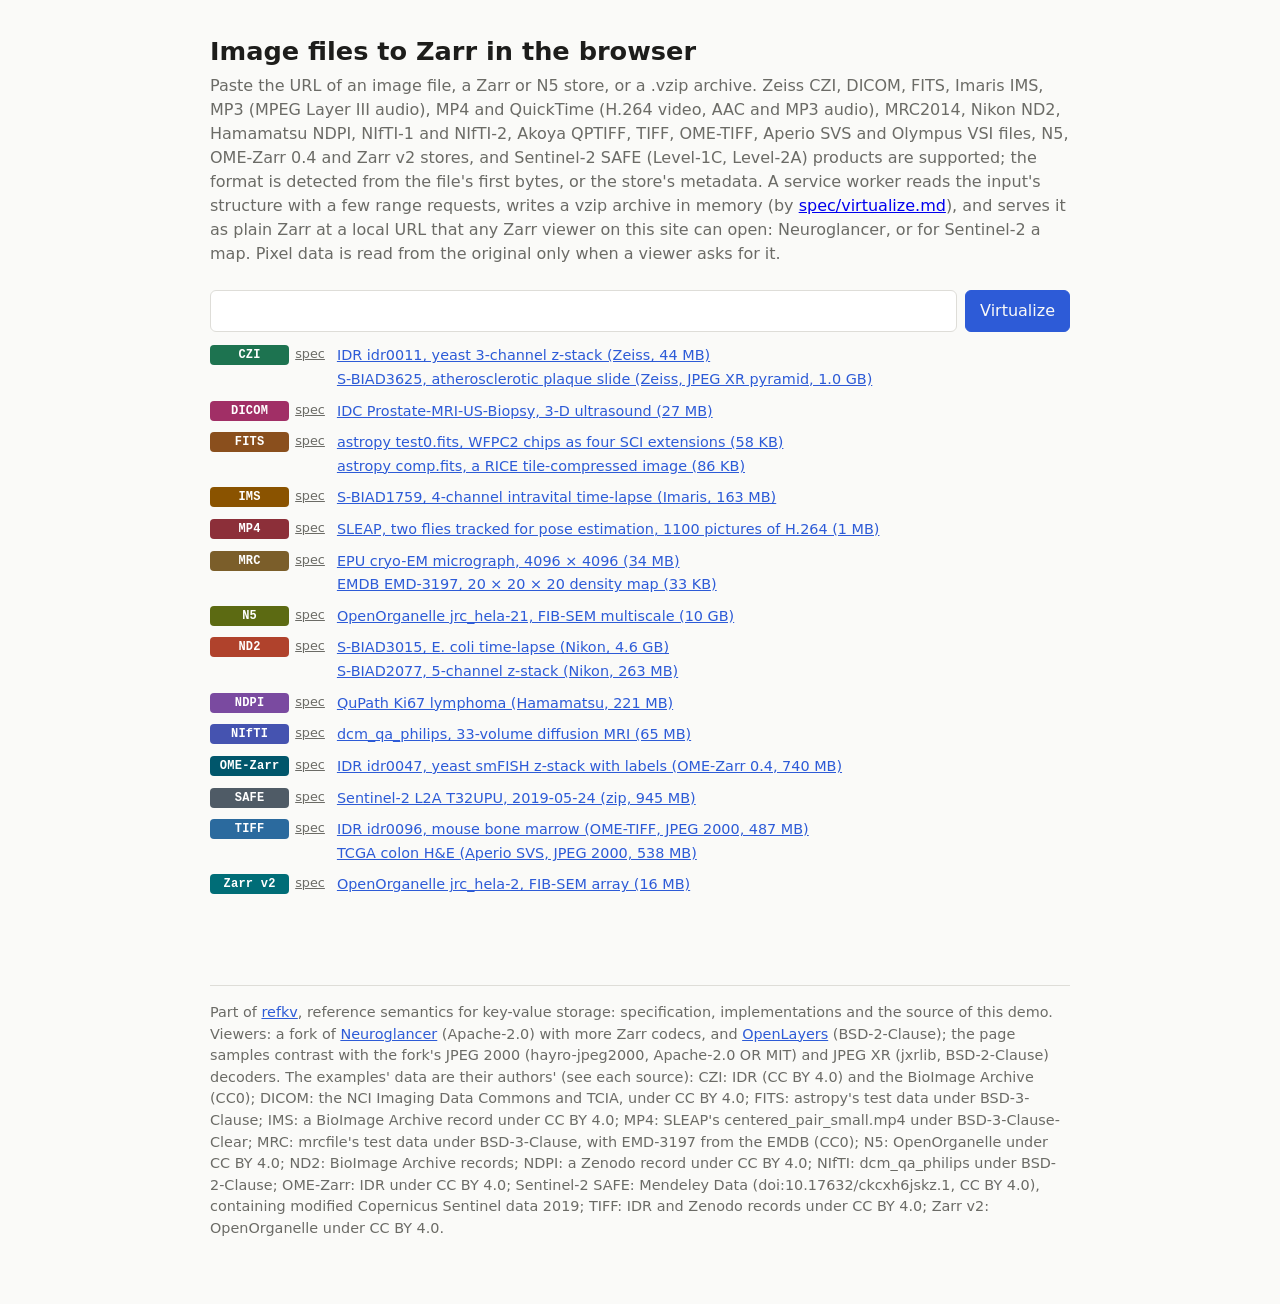
==== commit 642f5919: "chore(pages): build image-to-zarr from d-v-b/refkv@463c3162 and d-v-b/neuroglancer@e95f27d" ====
--- a/image-to-zarr/index.html
+++ b/image-to-zarr/index.html
@@ -4,7 +4,7 @@
 <meta charset="utf-8">
 <meta name="viewport" content="width=device-width, initial-scale=1">
 <title>Image files to Zarr in the browser</title>
-<meta name="description" content="Paste the URL of a remote image file or store, such as an OME-TIFF, an Akoya QPTIFF, a Zeiss CZI, a DICOM, an N5 or a Sentinel-2 SAFE product: a service worker virtualizes it into a vzip archive in the browser and serves it as plain Zarr, opened here in Neuroglancer or on a map.">
+<meta name="description" content="Paste the URL of a remote image file or store, such as an OME-TIFF, a Zeiss CZI, a DICOM, an N5 or a Sentinel-2 SAFE product: a service worker virtualizes it into a vzip archive in the browser and serves it as plain Zarr, opened here in Neuroglancer or on a map.">
 <style>
   :root {
     --bg: #fafaf8; --fg: #1d1d1b; --muted: #6b6b66; --line: #deddd8;
@@ -56,9 +56,9 @@
 <body>
 <main>
   <h1>Image files to Zarr in the browser</h1>
-  <p class="lede">Paste the URL of an image file, a Zarr or N5 store, or a .vzip archive. TIFF and OME-TIFF,
-    Aperio SVS, Hamamatsu NDPI, Akoya QPTIFF, Nikon ND2, Zeiss CZI, DICOM, NIfTI and Imaris IMS files, N5, Zarr v2 and
-    OME-Zarr 0.4 stores, and Sentinel-2 SAFE products are supported; the format is detected from the file's
+  <p class="lede">Paste the URL of an image file, a Zarr or N5 store, or a .vzip archive.
+    Zeiss CZI, DICOM, FITS, Imaris IMS, MP3 (MPEG Layer III audio), MP4 and QuickTime (H.264 video, AAC and MP3 audio), MRC2014, Nikon ND2, Hamamatsu NDPI, NIfTI-1 and NIfTI-2, Akoya QPTIFF, TIFF, OME-TIFF, Aperio SVS and Olympus VSI files, N5, OME-Zarr 0.4 and Zarr v2 stores, and Sentinel-2 SAFE (Level-1C, Level-2A) products are supported;
+    the format is detected from the file's
     first bytes, or the store's metadata. A service worker reads the input's structure with a few range
     requests, writes a vzip archive in memory (by <a href="https://github.com/d-v-b/refkv/blob/main/spec/virtualize.md">spec/virtualize.md</a>),
     and serves it as plain Zarr at a local URL that any Zarr viewer on this site can open: Neuroglancer, or
@@ -67,48 +67,57 @@
     <input id="url" type="url" required aria-label="image file or refkv URL">
     <button type="submit">Virtualize</button>
   </form>
-  <!--
-    Examples, with their sources and licenses:
-    - IDR idr0096 (CC BY 4.0), BioImage Archive S-BIAD3015, S-BIAD2077, S-BIAD1759, S-BIAD3625 (EMBL-EBI
-      BioImage Archive; S-BIAD1759 CC BY 4.0, S-BIAD3625 CC0), IDR idr0011 and idr0047 (CC BY 4.0).
-    - TCGA-CM-4752 (Zenodo 7189465, CC BY 4.0); QuPath's Ki67 lymphoma tutorial slide (Zenodo 18302140,
-      CC BY 4.0); a Vectra Polaris fluorescence slide from a QuPath rendering report (Zenodo 16569043,
-      CDLA-Sharing-1.0). Zenodo can be slow to serve range requests.
-    - Prostate-MRI-US-Biopsy, via the NCI Imaging Data Commons (CC BY 4.0; TCIA, doi:10.7937/TCIA.2020.A61IOC1A).
-    - dcm_qa_philips by Chris Rorden (BSD-2-Clause), https://github.com/neurolabusc/dcm_qa_philips.
-    - OpenOrganelle jrc_hela-21 and jrc_hela-2 (Janelia COSEM, CC BY 4.0).
-    - Sentinel-2 L2A tile T32UPU of 2019-05-24, from Mendeley Data doi:10.17632/ckcxh6jskz.1 by Lukas Graf
-      (CC BY 4.0); contains modified Copernicus Sentinel data 2019. The URL is Mendeley's own S3 object,
-      which may not stay stable.
-  -->
+  <!-- The blocks between `profiles:` markers are filled by js/build.mjs from the profile registry
+       (spec/virtualize/profiles/) and each format's demo/examples/<format>.html, with its
+       examples' sources and licenses. -->
   <dl class="examples" aria-label="examples, by format">
+    <!-- source: IDR idr0011 (CC BY 4.0); BioImage Archive S-BIAD3625 (CC0). -->
+    <dt><span class="fmt" style="--fmt: #1d7350">CZI</span> <a class="spec" href="https://github.com/d-v-b/refkv/blob/main/spec/virtualize/czi.md" title="how refkv virtualizes CZI">spec</a></dt>
+    <dd><a href="#" id="example-czi" data-url="https://ftp.ebi.ac.uk/pub/databases/IDR/idr0011-ledesmafernandez-dad4/20150826-peter_thorpe/Stinger%20plates-extra%20images%20screen%20T34%20x%20TS-more%20repeats/Plate1-Blue-A_TS-Stinger/Plate1-Blue-A-02-Scene-1-P2-E1-01.czi">IDR idr0011, yeast 3-channel z-stack (Zeiss, 44 MB)</a>
+      <a href="#" id="example-czi-pyramid" data-url="https://ftp.ebi.ac.uk/pub/databases/biostudies/S-BIAD/625/S-BIAD3625/Files/Elena_Kratz_atherosclerosis/ID4.czi">S-BIAD3625, atherosclerotic plaque slide (Zeiss, JPEG XR pyramid, 1.0 GB)</a></dd>
+    <!-- source: Prostate-MRI-US-Biopsy, via the NCI Imaging Data Commons (CC BY 4.0; TCIA, doi:10.7937/TCIA.2020.A61IOC1A). -->
+    <dt><span class="fmt" style="--fmt: #a12f66">DICOM</span> <a class="spec" href="https://github.com/d-v-b/refkv/blob/main/spec/virtualize/dicom.md" title="how refkv virtualizes DICOM">spec</a></dt>
+    <dd><a href="#" id="example-dicom" data-url="https://idc-open-data.s3.amazonaws.com/d8d93a71-dfc8-43da-90ca-11e9aaf45cfe/8afac71d-a7c8-4ca4-b4c0-2e0261dfa384.dcm">IDC Prostate-MRI-US-Biopsy, 3-D ultrasound (27 MB)</a></dd>
+    <!-- source: astropy's test data (BSD-3-Clause), https://github.com/astropy/astropy: a WFPC2 multi-extension file and a RICE tile-compressed image. -->
+    <dt><span class="fmt" style="--fmt: #8a4f1d">FITS</span> <a class="spec" href="https://github.com/d-v-b/refkv/blob/main/spec/virtualize/fits.md" title="how refkv virtualizes FITS">spec</a></dt>
+    <dd><a href="#" id="example-fits" data-url="https://raw.githubusercontent.com/astropy/astropy/7d7cf6d2d3e8b1e381e980278d071067b4b25241/astropy/io/fits/tests/data/test0.fits">astropy test0.fits, WFPC2 chips as four SCI extensions (58 KB)</a>
+      <a href="#" id="example-fits-rice" data-url="https://raw.githubusercontent.com/astropy/astropy/7d7cf6d2d3e8b1e381e980278d071067b4b25241/astropy/io/fits/tests/data/comp.fits">astropy comp.fits, a RICE tile-compressed image (86 KB)</a></dd>
+    <!-- source: BioImage Archive S-BIAD1759 (CC BY 4.0). -->
+    <dt><span class="fmt" style="--fmt: #8a5300">IMS</span> <a class="spec" href="https://github.com/d-v-b/refkv/blob/main/spec/virtualize/ims.md" title="how refkv virtualizes IMS">spec</a></dt>
+    <dd><a href="#" id="example-ims" data-url="https://ftp.ebi.ac.uk/biostudies/fire/S-BIAD/759/S-BIAD1759/Files/BEHAV3D_Tumor_Profiler/DMG/2430F12/2430F12_pos1_CL1_1.ims">S-BIAD1759, 4-channel intravital time-lapse (Imaris, 163 MB)</a></dd>
+    <!-- source: SLEAP's test video centered_pair_small.mp4 (two flies), Talmo Pereira's lab (BSD-3-Clause-Clear), https://github.com/talmolab/sleap. -->
+    <dt><span class="fmt" style="--fmt: #8c2f39">MP4</span> <a class="spec" href="https://github.com/d-v-b/refkv/blob/main/spec/virtualize/mp4.md" title="how refkv virtualizes MP4">spec</a></dt>
+    <dd><a href="#" id="example-mp4" data-url="https://raw.githubusercontent.com/talmolab/sleap/126715fc443ef8eb495fe1d3cb4190b5aa58539e/tests/data/videos/centered_pair_small.mp4">SLEAP, two flies tracked for pose estimation, 1100 pictures of H.264 (1 MB)</a></dd>
+    <!-- source: mrcfile's test data (BSD-3-Clause), https://github.com/ccpem/mrcfile: an EPU micrograph with an FEI2 extended header, and EMDB entry EMD-3197 (CC0). -->
+    <dt><span class="fmt" style="--fmt: #7b5e2a">MRC</span> <a class="spec" href="https://github.com/d-v-b/refkv/blob/main/spec/virtualize/mrc.md" title="how refkv virtualizes MRC">spec</a></dt>
+    <dd><a href="#" id="example-mrc" data-url="https://raw.githubusercontent.com/ccpem/mrcfile/64b0fb9ce0d921b902a06fe94d43e8d642b33d7d/tests/test_data/epu2.9_example.mrc">EPU cryo-EM micrograph, 4096 × 4096 (34 MB)</a>
+      <a href="#" id="example-mrc-map" data-url="https://raw.githubusercontent.com/ccpem/mrcfile/64b0fb9ce0d921b902a06fe94d43e8d642b33d7d/tests/test_data/EMD-3197.map">EMDB EMD-3197, 20 × 20 × 20 density map (33 KB)</a></dd>
+    <!-- source: OpenOrganelle jrc_hela-21 (Janelia COSEM, CC BY 4.0). -->
+    <dt><span class="fmt" style="--fmt: #5c6a12">N5</span> <a class="spec" href="https://github.com/d-v-b/refkv/blob/main/spec/virtualize/n5.md" title="how refkv virtualizes N5">spec</a></dt>
+    <dd><a href="#" id="example-n5" data-url="https://janelia-cosem-datasets.s3.amazonaws.com/jrc_hela-21/jrc_hela-21.n5/em/fibsem-uint8/">OpenOrganelle jrc_hela-21, FIB-SEM multiscale (10 GB)</a></dd>
+    <!-- source: BioImage Archive S-BIAD3015 and S-BIAD2077 (EMBL-EBI BioImage Archive). -->
+    <dt><span class="fmt" style="--fmt: #b0422c">ND2</span> <a class="spec" href="https://github.com/d-v-b/refkv/blob/main/spec/virtualize/nd2.md" title="how refkv virtualizes ND2">spec</a></dt>
+    <dd><a href="#" id="example-nd2" data-url="https://ftp.ebi.ac.uk/biostudies/fire/S-BIAD/015/S-BIAD3015/Files/1-SR_1_9_6hPre-C_MC1.nd2">S-BIAD3015, E. coli time-lapse (Nikon, 4.6 GB)</a>
+      <a href="#" id="example-nd2-zstack" data-url="https://ftp.ebi.ac.uk/biostudies/fire/S-BIAD/077/S-BIAD2077/Files/373_230614_A1_Blk_Reg2_40x.nd2">S-BIAD2077, 5-channel z-stack (Nikon, 263 MB)</a></dd>
+    <!-- source: QuPath's Ki67 lymphoma tutorial slide (Zenodo 18302140, CC BY 4.0). Zenodo can be slow to serve range requests. -->
+    <dt><span class="fmt" style="--fmt: #7a4aa0">NDPI</span> <a class="spec" href="https://github.com/d-v-b/refkv/blob/main/spec/virtualize/ndpi.md" title="how refkv virtualizes NDPI">spec</a></dt>
+    <dd><a href="#" id="example-ndpi" data-url="https://zenodo.org/api/records/18302140/files/ki67_lymphoma.ndpi/content">QuPath Ki67 lymphoma (Hamamatsu, 221 MB)</a></dd>
+    <!-- source: dcm_qa_philips by Chris Rorden (BSD-2-Clause), https://github.com/neurolabusc/dcm_qa_philips. -->
+    <dt><span class="fmt" style="--fmt: #4553b0">NIfTI</span> <a class="spec" href="https://github.com/d-v-b/refkv/blob/main/spec/virtualize/nifti.md" title="how refkv virtualizes NIfTI">spec</a></dt>
+    <dd><a href="#" id="example-nifti" data-url="https://raw.githubusercontent.com/neurolabusc/dcm_qa_philips/74efdbc01eb62540fbb702787c3a7a2c0e22f9eb/Ref/DT_HIGH_32DIR_SENSE_1201.nii">dcm_qa_philips, 33-volume diffusion MRI (65 MB)</a></dd>
+    <!-- source: IDR idr0047 (CC BY 4.0). -->
+    <dt><span class="fmt" style="--fmt: #00566b">OME-Zarr</span> <a class="spec" href="https://github.com/d-v-b/refkv/blob/main/spec/virtualize/ome-zarr.md" title="how refkv virtualizes OME-Zarr">spec</a></dt>
+    <dd><a href="#" id="example-ome-zarr" data-url="https://uk1s3.embassy.ebi.ac.uk/idr/zarr/v0.4/idr0047A/4496763.zarr/">IDR idr0047, yeast smFISH z-stack with labels (OME-Zarr 0.4, 740 MB)</a></dd>
+    <!-- source: Sentinel-2 L2A tile T32UPU of 2019-05-24, from Mendeley Data doi:10.17632/ckcxh6jskz.1 by Lukas Graf (CC BY 4.0); contains modified Copernicus Sentinel data 2019. The URL is Mendeley's own S3 object, which may not stay stable. -->
+    <dt><span class="fmt" style="--fmt: #4f5b66">SAFE</span> <a class="spec" href="https://github.com/d-v-b/refkv/blob/main/spec/virtualize/safe.md" title="how refkv virtualizes SAFE">spec</a></dt>
+    <dd><a href="#" id="example-safe" data-url="https://prod-dcd-datasets-public-files-eu-west-1.s3.eu-west-1.amazonaws.com/4ee3c7fe-7ed9-489f-98d7-708ba7f426f9">Sentinel-2 L2A T32UPU, 2019-05-24 (zip, 945 MB)</a></dd>
+    <!-- source: IDR idr0096 (CC BY 4.0); TCGA-CM-4752 (Zenodo 7189465, CC BY 4.0). Zenodo can be slow to serve range requests. -->
     <dt><span class="fmt" style="--fmt: #2b6a9e">TIFF</span> <a class="spec" href="https://github.com/d-v-b/refkv/blob/main/spec/virtualize/tiff.md" title="how refkv virtualizes TIFF">spec</a></dt>
     <dd><a href="#" id="example" data-url="https://ftp.ebi.ac.uk/pub/databases/IDR/idr0096-tratwal-marrowquant/20210609-ftp-ome-tiffs/4000_d11_m5_LT_2%20(20x_01).ome.tiff">IDR idr0096, mouse bone marrow (OME-TIFF, JPEG 2000, 487 MB)</a>
       <a href="#" id="example-svs" data-url="https://zenodo.org/api/records/7189465/files/TCGA-CM-4752.svs/content">TCGA colon H&amp;E (Aperio SVS, JPEG 2000, 538 MB)</a></dd>
-    <dt><span class="fmt" style="--fmt: #7a4aa0">NDPI</span> <a class="spec" href="https://github.com/d-v-b/refkv/blob/main/spec/virtualize/ndpi.md" title="how refkv virtualizes NDPI">spec</a></dt>
-    <dd><a href="#" id="example-ndpi" data-url="https://zenodo.org/api/records/18302140/files/ki67_lymphoma.ndpi/content">QuPath Ki67 lymphoma (Hamamatsu, 221 MB)</a></dd>
-    <dt><span class="fmt" style="--fmt: #2a7f62">QPTIFF</span> <a class="spec" href="https://github.com/d-v-b/refkv/blob/main/spec/virtualize/qptiff.md" title="how refkv virtualizes QPTIFF">spec</a></dt>
-    <dd><a href="#" id="example-qptiff" data-url="https://zenodo.org/api/records/16569043/files/2025-07-15_13_13_34.qptiff/content">Vectra Polaris 3-channel fluorescence slide (Akoya, JPEG, 362 MB)</a></dd>
-    <dt><span class="fmt" style="--fmt: #b0422c">ND2</span> <a class="spec" href="https://github.com/d-v-b/refkv/blob/main/spec/virtualize/nd2.md" title="how refkv virtualizes ND2">spec</a></dt>
-    <dd><a href="#" id="example-nd2" data-url="https://ftp.ebi.ac.uk/biostudies/fire/S-BIAD/015/S-BIAD3015/Files/1-SR_1_9_6hPre-C_MC1.nd2">S-BIAD3015, E. coli time-lapse (Nikon, 4.6 GB)</a>
-      <a href="#" id="example-nd2-zstack" data-url="https://ftp.ebi.ac.uk/biostudies/fire/S-BIAD/077/S-BIAD2077/Files/373_230614_A1_Blk_Reg2_40x.nd2">S-BIAD2077, 5-channel z-stack (Nikon, 263 MB)</a></dd>
-    <dt><span class="fmt" style="--fmt: #1d7350">CZI</span> <a class="spec" href="https://github.com/d-v-b/refkv/blob/main/spec/virtualize/czi.md" title="how refkv virtualizes CZI">spec</a></dt>
-    <dd><a href="#" id="example-czi" data-url="https://ftp.ebi.ac.uk/pub/databases/IDR/idr0011-ledesmafernandez-dad4/20150826-peter_thorpe/Stinger%20plates-extra%20images%20screen%20T34%20x%20TS-more%20repeats/Plate1-Blue-A_TS-Stinger/Plate1-Blue-A-02-Scene-1-P2-E1-01.czi">IDR idr0011, yeast 3-channel z-stack (Zeiss, 44 MB)</a>
-      <a href="#" id="example-czi-pyramid" data-url="https://ftp.ebi.ac.uk/pub/databases/biostudies/S-BIAD/625/S-BIAD3625/Files/Elena_Kratz_atherosclerosis/ID4.czi">S-BIAD3625, atherosclerotic plaque slide (Zeiss, JPEG XR pyramid, 1.0 GB)</a></dd>
-    <dt><span class="fmt" style="--fmt: #8a5300">IMS</span> <a class="spec" href="https://github.com/d-v-b/refkv/blob/main/spec/virtualize/ims.md" title="how refkv virtualizes IMS">spec</a></dt>
-    <dd><a href="#" id="example-ims" data-url="https://ftp.ebi.ac.uk/biostudies/fire/S-BIAD/759/S-BIAD1759/Files/BEHAV3D_Tumor_Profiler/DMG/2430F12/2430F12_pos1_CL1_1.ims">S-BIAD1759, 4-channel intravital time-lapse (Imaris, 163 MB)</a></dd>
-    <dt><span class="fmt" style="--fmt: #a12f66">DICOM</span> <a class="spec" href="https://github.com/d-v-b/refkv/blob/main/spec/virtualize/dicom.md" title="how refkv virtualizes DICOM">spec</a></dt>
-    <dd><a href="#" id="example-dicom" data-url="https://idc-open-data.s3.amazonaws.com/d8d93a71-dfc8-43da-90ca-11e9aaf45cfe/8afac71d-a7c8-4ca4-b4c0-2e0261dfa384.dcm">IDC Prostate-MRI-US-Biopsy, 3-D ultrasound (27 MB)</a></dd>
-    <dt><span class="fmt" style="--fmt: #4553b0">NIfTI</span> <a class="spec" href="https://github.com/d-v-b/refkv/blob/main/spec/virtualize/nifti.md" title="how refkv virtualizes NIfTI">spec</a></dt>
-    <dd><a href="#" id="example-nifti" data-url="https://raw.githubusercontent.com/neurolabusc/dcm_qa_philips/74efdbc01eb62540fbb702787c3a7a2c0e22f9eb/Ref/DT_HIGH_32DIR_SENSE_1201.nii">dcm_qa_philips, 33-volume diffusion MRI (65 MB)</a></dd>
-    <dt><span class="fmt" style="--fmt: #5c6a12">N5</span> <a class="spec" href="https://github.com/d-v-b/refkv/blob/main/spec/virtualize/n5.md" title="how refkv virtualizes N5">spec</a></dt>
-    <dd><a href="#" id="example-n5" data-url="https://janelia-cosem-datasets.s3.amazonaws.com/jrc_hela-21/jrc_hela-21.n5/em/fibsem-uint8/">OpenOrganelle jrc_hela-21, FIB-SEM multiscale (10 GB)</a></dd>
+    <!-- source: OpenOrganelle jrc_hela-2 (Janelia COSEM, CC BY 4.0). -->
     <dt><span class="fmt" style="--fmt: #006d77">Zarr v2</span> <a class="spec" href="https://github.com/d-v-b/refkv/blob/main/spec/virtualize/zarr2.md" title="how refkv virtualizes Zarr v2">spec</a></dt>
     <dd><a href="#" id="example-zarr2" data-url="https://janelia-cosem-datasets.s3.amazonaws.com/jrc_hela-2/jrc_hela-2.zarr/recon-1/em/fibsem-uint8/s4/">OpenOrganelle jrc_hela-2, FIB-SEM array (16 MB)</a></dd>
-    <dt><span class="fmt" style="--fmt: #00566b">OME-Zarr</span> <a class="spec" href="https://github.com/d-v-b/refkv/blob/main/spec/virtualize/ome-zarr.md" title="how refkv virtualizes OME-Zarr">spec</a></dt>
-    <dd><a href="#" id="example-ome-zarr" data-url="https://uk1s3.embassy.ebi.ac.uk/idr/zarr/v0.4/idr0047A/4496763.zarr/">IDR idr0047, yeast smFISH z-stack with labels (OME-Zarr 0.4, 740 MB)</a></dd>
-    <dt><span class="fmt" style="--fmt: #4f5b66">SAFE</span> <a class="spec" href="https://github.com/d-v-b/refkv/blob/main/spec/virtualize/safe.md" title="how refkv virtualizes SAFE">spec</a></dt>
-    <dd><a href="#" id="example-safe" data-url="https://prod-dcd-datasets-public-files-eu-west-1.s3.eu-west-1.amazonaws.com/4ee3c7fe-7ed9-489f-98d7-708ba7f426f9">Sentinel-2 L2A T32UPU, 2019-05-24 (zip, 945 MB)</a></dd>
   </dl>
   <div id="status" role="status"></div>
   <section id="result" hidden>
@@ -128,10 +137,8 @@
     Viewers: a fork of <a href="https://github.com/google/neuroglancer">Neuroglancer</a> (Apache-2.0) with
     more Zarr codecs, and <a href="https://openlayers.org/">OpenLayers</a> (BSD-2-Clause); the page samples
     contrast with the fork's JPEG 2000 (hayro-jpeg2000, Apache-2.0 OR MIT) and JPEG XR (jxrlib, BSD-2-Clause) decoders.
-    The examples' data are their authors' (see each source): IDR, the BioImage Archive, the NCI Imaging Data
-    Commons and TCIA, OpenOrganelle and Zenodo records under CC BY 4.0 or CC0 (the Vectra Polaris slide,
-    Zenodo 16569043, under CDLA-Sharing-1.0); dcm_qa_philips under BSD-2-Clause; the Sentinel-2 example contains modified Copernicus Sentinel data 2019 (Mendeley Data,
-    doi:10.17632/ckcxh6jskz.1, CC BY 4.0).</footer>
+    The examples' data are their authors' (see each source):
+    CZI: IDR (CC BY 4.0) and the BioImage Archive (CC0); DICOM: the NCI Imaging Data Commons and TCIA, under CC BY 4.0; FITS: astropy's test data under BSD-3-Clause; IMS: a BioImage Archive record under CC BY 4.0; MP4: SLEAP's centered_pair_small.mp4 under BSD-3-Clause-Clear; MRC: mrcfile's test data under BSD-3-Clause, with EMD-3197 from the EMDB (CC0); N5: OpenOrganelle under CC BY 4.0; ND2: BioImage Archive records; NDPI: a Zenodo record under CC BY 4.0; NIfTI: dcm_qa_philips under BSD-2-Clause; OME-Zarr: IDR under CC BY 4.0; Sentinel-2 SAFE: Mendeley Data (doi:10.17632/ckcxh6jskz.1, CC BY 4.0), containing modified Copernicus Sentinel data 2019; TIFF: IDR and Zenodo records under CC BY 4.0; Zarr v2: OpenOrganelle under CC BY 4.0.</footer>
 </main>
 <script type="module" src="demo.js"></script>
 </body>
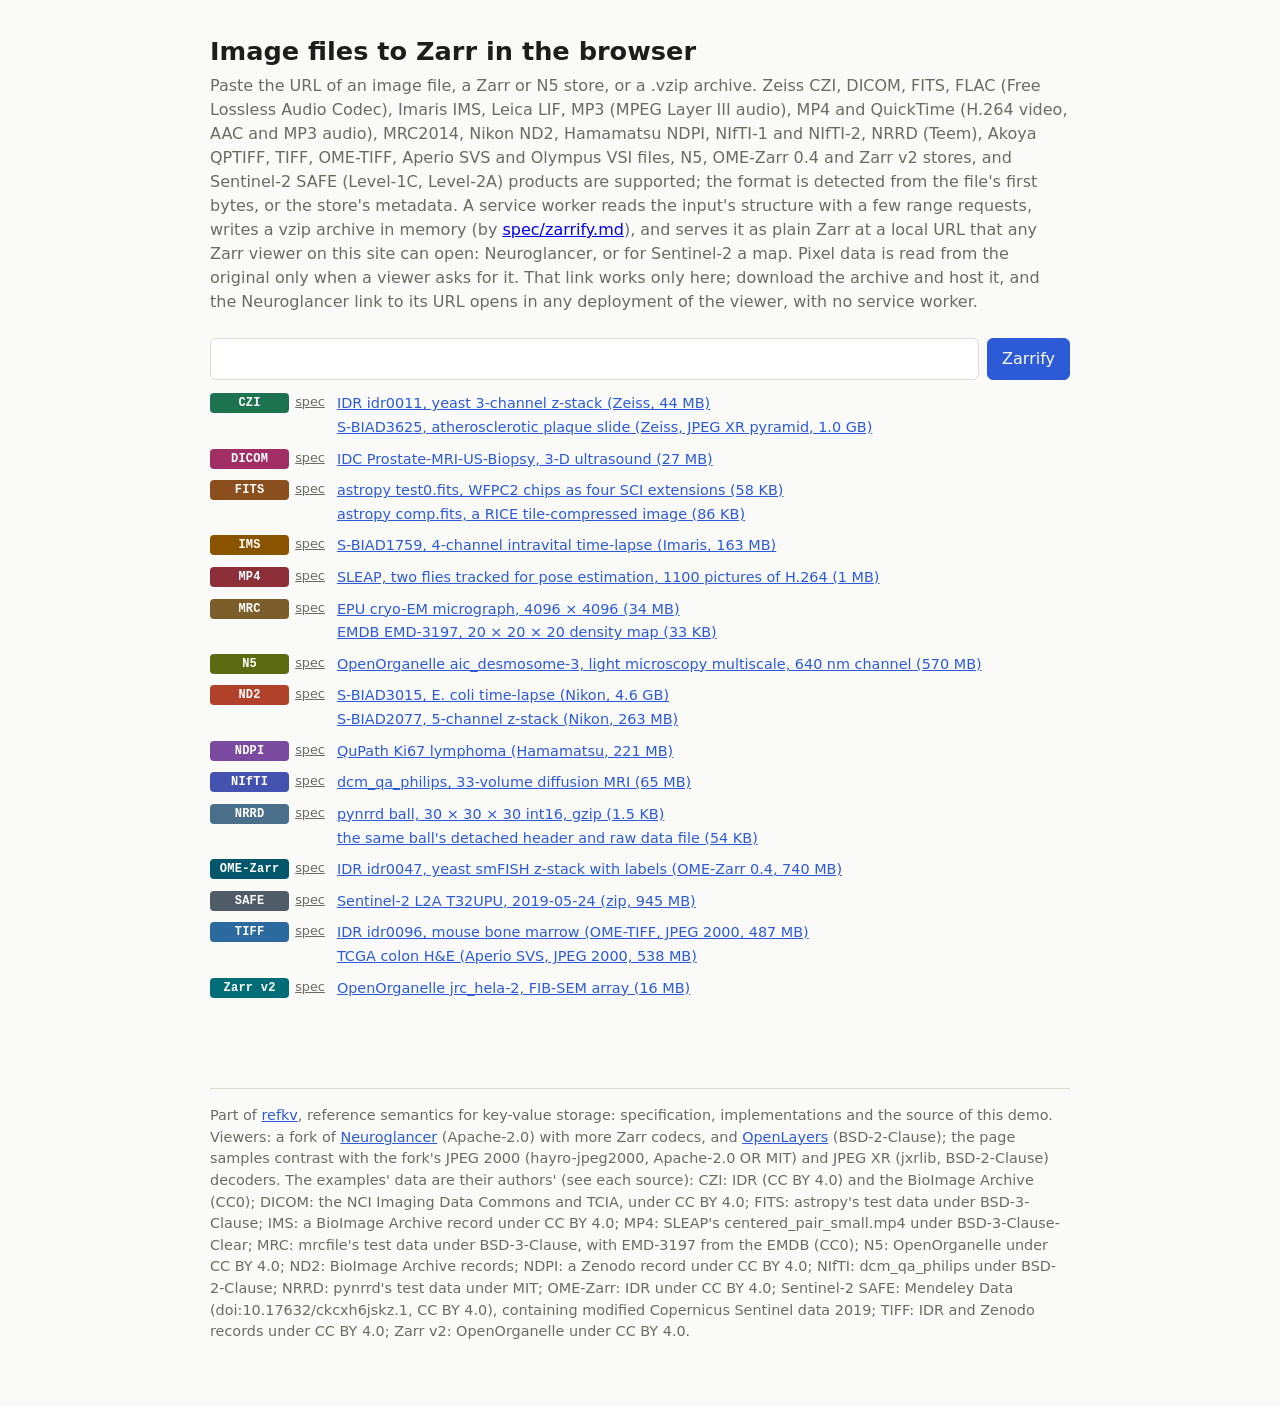
==== commit 5561b51d: "chore(pages): build image-to-zarr from d-v-b/refkv@6096eb66 and d-v-b/neuroglancer@31e94f58" ====
--- a/image-to-zarr/index.html
+++ b/image-to-zarr/index.html
@@ -4,7 +4,7 @@
 <meta charset="utf-8">
 <meta name="viewport" content="width=device-width, initial-scale=1">
 <title>Image files to Zarr in the browser</title>
-<meta name="description" content="Paste the URL of a remote image file or store, such as an OME-TIFF, a Zeiss CZI, a DICOM, an N5 or a Sentinel-2 SAFE product: a service worker virtualizes it into a vzip archive in the browser and serves it as plain Zarr, opened here in Neuroglancer or on a map.">
+<meta name="description" content="Paste the URL of a remote image file or store, such as an OME-TIFF, a Zeiss CZI, a DICOM, an N5 or a Sentinel-2 SAFE product: a service worker zarrifies it into a vzip archive in the browser and serves it as plain Zarr, opened here in Neuroglancer or on a map. Host the archive, and its Neuroglancer link opens anywhere.">
 <style>
   :root {
     --bg: #fafaf8; --fg: #1d1d1b; --muted: #6b6b66; --line: #deddd8;
@@ -49,6 +49,7 @@
   .table { overflow-x: auto; }
   #view-row { margin: 4px 0; }
   #view-note { color: var(--muted); }
+  p.share { color: var(--muted); font-size: 0.9rem; margin: 12px 0 0; }
   footer { margin-top: 48px; padding-top: 16px; border-top: 1px solid var(--line); font-size: 0.9rem; color: var(--muted); }
   footer a { color: var(--accent); }
 </style>
@@ -57,66 +58,72 @@
 <main>
   <h1>Image files to Zarr in the browser</h1>
   <p class="lede">Paste the URL of an image file, a Zarr or N5 store, or a .vzip archive.
-    Zeiss CZI, DICOM, FITS, Imaris IMS, MP3 (MPEG Layer III audio), MP4 and QuickTime (H.264 video, AAC and MP3 audio), MRC2014, Nikon ND2, Hamamatsu NDPI, NIfTI-1 and NIfTI-2, Akoya QPTIFF, TIFF, OME-TIFF, Aperio SVS and Olympus VSI files, N5, OME-Zarr 0.4 and Zarr v2 stores, and Sentinel-2 SAFE (Level-1C, Level-2A) products are supported;
+    Zeiss CZI, DICOM, FITS, FLAC (Free Lossless Audio Codec), Imaris IMS, Leica LIF, MP3 (MPEG Layer III audio), MP4 and QuickTime (H.264 video, AAC and MP3 audio), MRC2014, Nikon ND2, Hamamatsu NDPI, NIfTI-1 and NIfTI-2, NRRD (Teem), Akoya QPTIFF, TIFF, OME-TIFF, Aperio SVS and Olympus VSI files, N5, OME-Zarr 0.4 and Zarr v2 stores, and Sentinel-2 SAFE (Level-1C, Level-2A) products are supported;
     the format is detected from the file's
     first bytes, or the store's metadata. A service worker reads the input's structure with a few range
-    requests, writes a vzip archive in memory (by <a href="https://github.com/d-v-b/refkv/blob/main/spec/virtualize.md">spec/virtualize.md</a>),
+    requests, writes a vzip archive in memory (by <a href="https://github.com/d-v-b/refkv/blob/main/spec/zarrify.md">spec/zarrify.md</a>),
     and serves it as plain Zarr at a local URL that any Zarr viewer on this site can open: Neuroglancer, or
-    for Sentinel-2 a map. Pixel data is read from the original only when a viewer asks for it.</p>
+    for Sentinel-2 a map. Pixel data is read from the original only when a viewer asks for it.
+    That link works only here; download the archive and host it, and the Neuroglancer link to its URL
+    opens in any deployment of the viewer, with no service worker.</p>
   <form id="form">
     <input id="url" type="url" required aria-label="image file or refkv URL">
-    <button type="submit">Virtualize</button>
+    <button type="submit">Zarrify</button>
   </form>
   <!-- The blocks between `profiles:` markers are filled by js/build.mjs from the profile registry
-       (spec/virtualize/profiles/) and each format's demo/examples/<format>.html, with its
+       (spec/zarrify/profiles/) and each format's demo/examples/<format>.html, with its
        examples' sources and licenses. -->
   <dl class="examples" aria-label="examples, by format">
     <!-- source: IDR idr0011 (CC BY 4.0); BioImage Archive S-BIAD3625 (CC0). -->
-    <dt><span class="fmt" style="--fmt: #1d7350">CZI</span> <a class="spec" href="https://github.com/d-v-b/refkv/blob/main/spec/virtualize/czi.md" title="how refkv virtualizes CZI">spec</a></dt>
+    <dt><span class="fmt" style="--fmt: #1d7350">CZI</span> <a class="spec" href="https://github.com/d-v-b/refkv/blob/main/spec/zarrify/czi.md" title="how refkv zarrifies CZI">spec</a></dt>
     <dd><a href="#" id="example-czi" data-url="https://ftp.ebi.ac.uk/pub/databases/IDR/idr0011-ledesmafernandez-dad4/20150826-peter_thorpe/Stinger%20plates-extra%20images%20screen%20T34%20x%20TS-more%20repeats/Plate1-Blue-A_TS-Stinger/Plate1-Blue-A-02-Scene-1-P2-E1-01.czi">IDR idr0011, yeast 3-channel z-stack (Zeiss, 44 MB)</a>
-      <a href="#" id="example-czi-pyramid" data-url="https://ftp.ebi.ac.uk/pub/databases/biostudies/S-BIAD/625/S-BIAD3625/Files/Elena_Kratz_atherosclerosis/ID4.czi">S-BIAD3625, atherosclerotic plaque slide (Zeiss, JPEG XR pyramid, 1.0 GB)</a></dd>
+      <a href="#" id="example-czi-pyramid" data-url="https://ftp.ebi.ac.uk/biostudies/fire/S-BIAD/625/S-BIAD3625/Files/Elena_Kratz_atherosclerosis/ID4.czi">S-BIAD3625, atherosclerotic plaque slide (Zeiss, JPEG XR pyramid, 1.0 GB)</a></dd>
     <!-- source: Prostate-MRI-US-Biopsy, via the NCI Imaging Data Commons (CC BY 4.0; TCIA, doi:10.7937/TCIA.2020.A61IOC1A). -->
-    <dt><span class="fmt" style="--fmt: #a12f66">DICOM</span> <a class="spec" href="https://github.com/d-v-b/refkv/blob/main/spec/virtualize/dicom.md" title="how refkv virtualizes DICOM">spec</a></dt>
+    <dt><span class="fmt" style="--fmt: #a12f66">DICOM</span> <a class="spec" href="https://github.com/d-v-b/refkv/blob/main/spec/zarrify/dicom.md" title="how refkv zarrifies DICOM">spec</a></dt>
     <dd><a href="#" id="example-dicom" data-url="https://idc-open-data.s3.amazonaws.com/d8d93a71-dfc8-43da-90ca-11e9aaf45cfe/8afac71d-a7c8-4ca4-b4c0-2e0261dfa384.dcm">IDC Prostate-MRI-US-Biopsy, 3-D ultrasound (27 MB)</a></dd>
     <!-- source: astropy's test data (BSD-3-Clause), https://github.com/astropy/astropy: a WFPC2 multi-extension file and a RICE tile-compressed image. -->
-    <dt><span class="fmt" style="--fmt: #8a4f1d">FITS</span> <a class="spec" href="https://github.com/d-v-b/refkv/blob/main/spec/virtualize/fits.md" title="how refkv virtualizes FITS">spec</a></dt>
+    <dt><span class="fmt" style="--fmt: #8a4f1d">FITS</span> <a class="spec" href="https://github.com/d-v-b/refkv/blob/main/spec/zarrify/fits.md" title="how refkv zarrifies FITS">spec</a></dt>
     <dd><a href="#" id="example-fits" data-url="https://raw.githubusercontent.com/astropy/astropy/7d7cf6d2d3e8b1e381e980278d071067b4b25241/astropy/io/fits/tests/data/test0.fits">astropy test0.fits, WFPC2 chips as four SCI extensions (58 KB)</a>
       <a href="#" id="example-fits-rice" data-url="https://raw.githubusercontent.com/astropy/astropy/7d7cf6d2d3e8b1e381e980278d071067b4b25241/astropy/io/fits/tests/data/comp.fits">astropy comp.fits, a RICE tile-compressed image (86 KB)</a></dd>
     <!-- source: BioImage Archive S-BIAD1759 (CC BY 4.0). -->
-    <dt><span class="fmt" style="--fmt: #8a5300">IMS</span> <a class="spec" href="https://github.com/d-v-b/refkv/blob/main/spec/virtualize/ims.md" title="how refkv virtualizes IMS">spec</a></dt>
+    <dt><span class="fmt" style="--fmt: #8a5300">IMS</span> <a class="spec" href="https://github.com/d-v-b/refkv/blob/main/spec/zarrify/ims.md" title="how refkv zarrifies IMS">spec</a></dt>
     <dd><a href="#" id="example-ims" data-url="https://ftp.ebi.ac.uk/biostudies/fire/S-BIAD/759/S-BIAD1759/Files/BEHAV3D_Tumor_Profiler/DMG/2430F12/2430F12_pos1_CL1_1.ims">S-BIAD1759, 4-channel intravital time-lapse (Imaris, 163 MB)</a></dd>
     <!-- source: SLEAP's test video centered_pair_small.mp4 (two flies), Talmo Pereira's lab (BSD-3-Clause-Clear), https://github.com/talmolab/sleap. -->
-    <dt><span class="fmt" style="--fmt: #8c2f39">MP4</span> <a class="spec" href="https://github.com/d-v-b/refkv/blob/main/spec/virtualize/mp4.md" title="how refkv virtualizes MP4">spec</a></dt>
+    <dt><span class="fmt" style="--fmt: #8c2f39">MP4</span> <a class="spec" href="https://github.com/d-v-b/refkv/blob/main/spec/zarrify/mp4.md" title="how refkv zarrifies MP4">spec</a></dt>
     <dd><a href="#" id="example-mp4" data-url="https://raw.githubusercontent.com/talmolab/sleap/126715fc443ef8eb495fe1d3cb4190b5aa58539e/tests/data/videos/centered_pair_small.mp4">SLEAP, two flies tracked for pose estimation, 1100 pictures of H.264 (1 MB)</a></dd>
     <!-- source: mrcfile's test data (BSD-3-Clause), https://github.com/ccpem/mrcfile: an EPU micrograph with an FEI2 extended header, and EMDB entry EMD-3197 (CC0). -->
-    <dt><span class="fmt" style="--fmt: #7b5e2a">MRC</span> <a class="spec" href="https://github.com/d-v-b/refkv/blob/main/spec/virtualize/mrc.md" title="how refkv virtualizes MRC">spec</a></dt>
+    <dt><span class="fmt" style="--fmt: #7b5e2a">MRC</span> <a class="spec" href="https://github.com/d-v-b/refkv/blob/main/spec/zarrify/mrc.md" title="how refkv zarrifies MRC">spec</a></dt>
     <dd><a href="#" id="example-mrc" data-url="https://raw.githubusercontent.com/ccpem/mrcfile/64b0fb9ce0d921b902a06fe94d43e8d642b33d7d/tests/test_data/epu2.9_example.mrc">EPU cryo-EM micrograph, 4096 × 4096 (34 MB)</a>
       <a href="#" id="example-mrc-map" data-url="https://raw.githubusercontent.com/ccpem/mrcfile/64b0fb9ce0d921b902a06fe94d43e8d642b33d7d/tests/test_data/EMD-3197.map">EMDB EMD-3197, 20 × 20 × 20 density map (33 KB)</a></dd>
-    <!-- source: OpenOrganelle jrc_hela-21 (Janelia COSEM, CC BY 4.0). -->
-    <dt><span class="fmt" style="--fmt: #5c6a12">N5</span> <a class="spec" href="https://github.com/d-v-b/refkv/blob/main/spec/virtualize/n5.md" title="how refkv virtualizes N5">spec</a></dt>
-    <dd><a href="#" id="example-n5" data-url="https://janelia-cosem-datasets.s3.amazonaws.com/jrc_hela-21/jrc_hela-21.n5/em/fibsem-uint8/">OpenOrganelle jrc_hela-21, FIB-SEM multiscale (10 GB)</a></dd>
+    <!-- source: OpenOrganelle aic_desmosome-3, the 640 nm light microscopy channel (Janelia COSEM, CC BY 4.0 per the AWS Open Data registry entry for janelia-cosem-datasets). Its FIB-SEM volumes are not used because each lists more than the store limit of 100000 objects. -->
+    <dt><span class="fmt" style="--fmt: #5c6a12">N5</span> <a class="spec" href="https://github.com/d-v-b/refkv/blob/main/spec/zarrify/n5.md" title="how refkv zarrifies N5">spec</a></dt>
+    <dd><a href="#" id="example-n5" data-url="https://janelia-cosem-datasets.s3.amazonaws.com/aic_desmosome-3/aic_desmosome-3.n5/lm/lm_640/">OpenOrganelle aic_desmosome-3, light microscopy multiscale, 640 nm channel (570 MB)</a></dd>
     <!-- source: BioImage Archive S-BIAD3015 and S-BIAD2077 (EMBL-EBI BioImage Archive). -->
-    <dt><span class="fmt" style="--fmt: #b0422c">ND2</span> <a class="spec" href="https://github.com/d-v-b/refkv/blob/main/spec/virtualize/nd2.md" title="how refkv virtualizes ND2">spec</a></dt>
+    <dt><span class="fmt" style="--fmt: #b0422c">ND2</span> <a class="spec" href="https://github.com/d-v-b/refkv/blob/main/spec/zarrify/nd2.md" title="how refkv zarrifies ND2">spec</a></dt>
     <dd><a href="#" id="example-nd2" data-url="https://ftp.ebi.ac.uk/biostudies/fire/S-BIAD/015/S-BIAD3015/Files/1-SR_1_9_6hPre-C_MC1.nd2">S-BIAD3015, E. coli time-lapse (Nikon, 4.6 GB)</a>
       <a href="#" id="example-nd2-zstack" data-url="https://ftp.ebi.ac.uk/biostudies/fire/S-BIAD/077/S-BIAD2077/Files/373_230614_A1_Blk_Reg2_40x.nd2">S-BIAD2077, 5-channel z-stack (Nikon, 263 MB)</a></dd>
     <!-- source: QuPath's Ki67 lymphoma tutorial slide (Zenodo 18302140, CC BY 4.0). Zenodo can be slow to serve range requests. -->
-    <dt><span class="fmt" style="--fmt: #7a4aa0">NDPI</span> <a class="spec" href="https://github.com/d-v-b/refkv/blob/main/spec/virtualize/ndpi.md" title="how refkv virtualizes NDPI">spec</a></dt>
+    <dt><span class="fmt" style="--fmt: #7a4aa0">NDPI</span> <a class="spec" href="https://github.com/d-v-b/refkv/blob/main/spec/zarrify/ndpi.md" title="how refkv zarrifies NDPI">spec</a></dt>
     <dd><a href="#" id="example-ndpi" data-url="https://zenodo.org/api/records/18302140/files/ki67_lymphoma.ndpi/content">QuPath Ki67 lymphoma (Hamamatsu, 221 MB)</a></dd>
     <!-- source: dcm_qa_philips by Chris Rorden (BSD-2-Clause), https://github.com/neurolabusc/dcm_qa_philips. -->
-    <dt><span class="fmt" style="--fmt: #4553b0">NIfTI</span> <a class="spec" href="https://github.com/d-v-b/refkv/blob/main/spec/virtualize/nifti.md" title="how refkv virtualizes NIfTI">spec</a></dt>
+    <dt><span class="fmt" style="--fmt: #4553b0">NIfTI</span> <a class="spec" href="https://github.com/d-v-b/refkv/blob/main/spec/zarrify/nifti.md" title="how refkv zarrifies NIfTI">spec</a></dt>
     <dd><a href="#" id="example-nifti" data-url="https://raw.githubusercontent.com/neurolabusc/dcm_qa_philips/74efdbc01eb62540fbb702787c3a7a2c0e22f9eb/Ref/DT_HIGH_32DIR_SENSE_1201.nii">dcm_qa_philips, 33-volume diffusion MRI (65 MB)</a></dd>
+    <!-- source: pynrrd's test data (MIT), https://github.com/mhe/pynrrd: a 30 × 30 × 30 binary ball, gzip-encoded, and its raw data behind a detached header. -->
+    <dt><span class="fmt" style="--fmt: #4a6f8a">NRRD</span> <a class="spec" href="https://github.com/d-v-b/refkv/blob/main/spec/zarrify/nrrd.md" title="how refkv zarrifies NRRD">spec</a></dt>
+    <dd><a href="#" id="example-nrrd" data-url="https://raw.githubusercontent.com/mhe/pynrrd/96bf87b78bde03987c09346ceffe0bb85a8f4214/nrrd/tests/data/BallBinary30x30x30_gz.nrrd">pynrrd ball, 30 × 30 × 30 int16, gzip (1.5 KB)</a>
+      <a href="#" id="example-nrrd-detached" data-url="https://raw.githubusercontent.com/mhe/pynrrd/96bf87b78bde03987c09346ceffe0bb85a8f4214/nrrd/tests/data/BallBinary30x30x30.nhdr">the same ball's detached header and raw data file (54 KB)</a></dd>
     <!-- source: IDR idr0047 (CC BY 4.0). -->
-    <dt><span class="fmt" style="--fmt: #00566b">OME-Zarr</span> <a class="spec" href="https://github.com/d-v-b/refkv/blob/main/spec/virtualize/ome-zarr.md" title="how refkv virtualizes OME-Zarr">spec</a></dt>
+    <dt><span class="fmt" style="--fmt: #00566b">OME-Zarr</span> <a class="spec" href="https://github.com/d-v-b/refkv/blob/main/spec/zarrify/ome-zarr.md" title="how refkv zarrifies OME-Zarr">spec</a></dt>
     <dd><a href="#" id="example-ome-zarr" data-url="https://uk1s3.embassy.ebi.ac.uk/idr/zarr/v0.4/idr0047A/4496763.zarr/">IDR idr0047, yeast smFISH z-stack with labels (OME-Zarr 0.4, 740 MB)</a></dd>
     <!-- source: Sentinel-2 L2A tile T32UPU of 2019-05-24, from Mendeley Data doi:10.17632/ckcxh6jskz.1 by Lukas Graf (CC BY 4.0); contains modified Copernicus Sentinel data 2019. The URL is Mendeley's own S3 object, which may not stay stable. -->
-    <dt><span class="fmt" style="--fmt: #4f5b66">SAFE</span> <a class="spec" href="https://github.com/d-v-b/refkv/blob/main/spec/virtualize/safe.md" title="how refkv virtualizes SAFE">spec</a></dt>
+    <dt><span class="fmt" style="--fmt: #4f5b66">SAFE</span> <a class="spec" href="https://github.com/d-v-b/refkv/blob/main/spec/zarrify/safe.md" title="how refkv zarrifies SAFE">spec</a></dt>
     <dd><a href="#" id="example-safe" data-url="https://prod-dcd-datasets-public-files-eu-west-1.s3.eu-west-1.amazonaws.com/4ee3c7fe-7ed9-489f-98d7-708ba7f426f9">Sentinel-2 L2A T32UPU, 2019-05-24 (zip, 945 MB)</a></dd>
     <!-- source: IDR idr0096 (CC BY 4.0); TCGA-CM-4752 (Zenodo 7189465, CC BY 4.0). Zenodo can be slow to serve range requests. -->
-    <dt><span class="fmt" style="--fmt: #2b6a9e">TIFF</span> <a class="spec" href="https://github.com/d-v-b/refkv/blob/main/spec/virtualize/tiff.md" title="how refkv virtualizes TIFF">spec</a></dt>
+    <dt><span class="fmt" style="--fmt: #2b6a9e">TIFF</span> <a class="spec" href="https://github.com/d-v-b/refkv/blob/main/spec/zarrify/tiff.md" title="how refkv zarrifies TIFF">spec</a></dt>
     <dd><a href="#" id="example" data-url="https://ftp.ebi.ac.uk/pub/databases/IDR/idr0096-tratwal-marrowquant/20210609-ftp-ome-tiffs/4000_d11_m5_LT_2%20(20x_01).ome.tiff">IDR idr0096, mouse bone marrow (OME-TIFF, JPEG 2000, 487 MB)</a>
       <a href="#" id="example-svs" data-url="https://zenodo.org/api/records/7189465/files/TCGA-CM-4752.svs/content">TCGA colon H&amp;E (Aperio SVS, JPEG 2000, 538 MB)</a></dd>
     <!-- source: OpenOrganelle jrc_hela-2 (Janelia COSEM, CC BY 4.0). -->
-    <dt><span class="fmt" style="--fmt: #006d77">Zarr v2</span> <a class="spec" href="https://github.com/d-v-b/refkv/blob/main/spec/virtualize/zarr2.md" title="how refkv virtualizes Zarr v2">spec</a></dt>
+    <dt><span class="fmt" style="--fmt: #006d77">Zarr v2</span> <a class="spec" href="https://github.com/d-v-b/refkv/blob/main/spec/zarrify/zarr2.md" title="how refkv zarrifies Zarr v2">spec</a></dt>
     <dd><a href="#" id="example-zarr2" data-url="https://janelia-cosem-datasets.s3.amazonaws.com/jrc_hela-2/jrc_hela-2.zarr/recon-1/em/fibsem-uint8/s4/">OpenOrganelle jrc_hela-2, FIB-SEM array (16 MB)</a></dd>
   </dl>
   <div id="status" role="status"></div>
@@ -124,7 +131,7 @@
     <div><strong id="name"></strong></div>
     <div id="view-row" hidden><label>Show <select id="view" aria-label="what to show"></select></label></div>
     <div id="view-note"></div>
-    <div>Zarr URL: <code id="zarr-url"></code></div>
+    <div>Neuroglancer source: <code id="zarr-url"></code></div>
     <div class="table"><table><thead><tr><th>array</th><th>shape</th><th>chunk</th><th>data type</th><th>codecs</th></tr></thead>
       <tbody id="levels"></tbody></table></div>
     <div class="actions">
@@ -132,13 +139,21 @@
       <a class="button" id="open-map" target="_blank" rel="noopener" hidden>View on a map</a>
       <a class="button secondary" id="download">Download .vzip</a>
     </div>
+    <p class="share" id="share-local">This Neuroglancer link opens only on this site, in a browser where this page
+      has zarrified the file: the page's service worker answers its reads. To share a link, download the .vzip,
+      put it on a server that allows cross-origin reads (CORS), and open its URL here. The link then names the
+      archive (<code>&lt;archive url&gt;|vzip:&lt;path&gt;|zarr3:</code>), which any deployment of the Neuroglancer fork opens.
+      The archive refers to the original's bytes by URL, so it stays small, and pins each source's size.</p>
+    <p class="share" id="share-archive" hidden>This Neuroglancer link names the archive itself
+      (<code>&lt;archive url&gt;|vzip:&lt;path&gt;|zarr3:</code>): share it, and any deployment of the Neuroglancer
+      fork opens it, with no service worker.</p>
   </section>
   <footer>Part of <a href="https://github.com/d-v-b/refkv">refkv</a>, reference semantics for key-value storage: specification, implementations and the source of this demo.
     Viewers: a fork of <a href="https://github.com/google/neuroglancer">Neuroglancer</a> (Apache-2.0) with
     more Zarr codecs, and <a href="https://openlayers.org/">OpenLayers</a> (BSD-2-Clause); the page samples
     contrast with the fork's JPEG 2000 (hayro-jpeg2000, Apache-2.0 OR MIT) and JPEG XR (jxrlib, BSD-2-Clause) decoders.
     The examples' data are their authors' (see each source):
-    CZI: IDR (CC BY 4.0) and the BioImage Archive (CC0); DICOM: the NCI Imaging Data Commons and TCIA, under CC BY 4.0; FITS: astropy's test data under BSD-3-Clause; IMS: a BioImage Archive record under CC BY 4.0; MP4: SLEAP's centered_pair_small.mp4 under BSD-3-Clause-Clear; MRC: mrcfile's test data under BSD-3-Clause, with EMD-3197 from the EMDB (CC0); N5: OpenOrganelle under CC BY 4.0; ND2: BioImage Archive records; NDPI: a Zenodo record under CC BY 4.0; NIfTI: dcm_qa_philips under BSD-2-Clause; OME-Zarr: IDR under CC BY 4.0; Sentinel-2 SAFE: Mendeley Data (doi:10.17632/ckcxh6jskz.1, CC BY 4.0), containing modified Copernicus Sentinel data 2019; TIFF: IDR and Zenodo records under CC BY 4.0; Zarr v2: OpenOrganelle under CC BY 4.0.</footer>
+    CZI: IDR (CC BY 4.0) and the BioImage Archive (CC0); DICOM: the NCI Imaging Data Commons and TCIA, under CC BY 4.0; FITS: astropy's test data under BSD-3-Clause; IMS: a BioImage Archive record under CC BY 4.0; MP4: SLEAP's centered_pair_small.mp4 under BSD-3-Clause-Clear; MRC: mrcfile's test data under BSD-3-Clause, with EMD-3197 from the EMDB (CC0); N5: OpenOrganelle under CC BY 4.0; ND2: BioImage Archive records; NDPI: a Zenodo record under CC BY 4.0; NIfTI: dcm_qa_philips under BSD-2-Clause; NRRD: pynrrd's test data under MIT; OME-Zarr: IDR under CC BY 4.0; Sentinel-2 SAFE: Mendeley Data (doi:10.17632/ckcxh6jskz.1, CC BY 4.0), containing modified Copernicus Sentinel data 2019; TIFF: IDR and Zenodo records under CC BY 4.0; Zarr v2: OpenOrganelle under CC BY 4.0.</footer>
 </main>
 <script type="module" src="demo.js"></script>
 </body>
